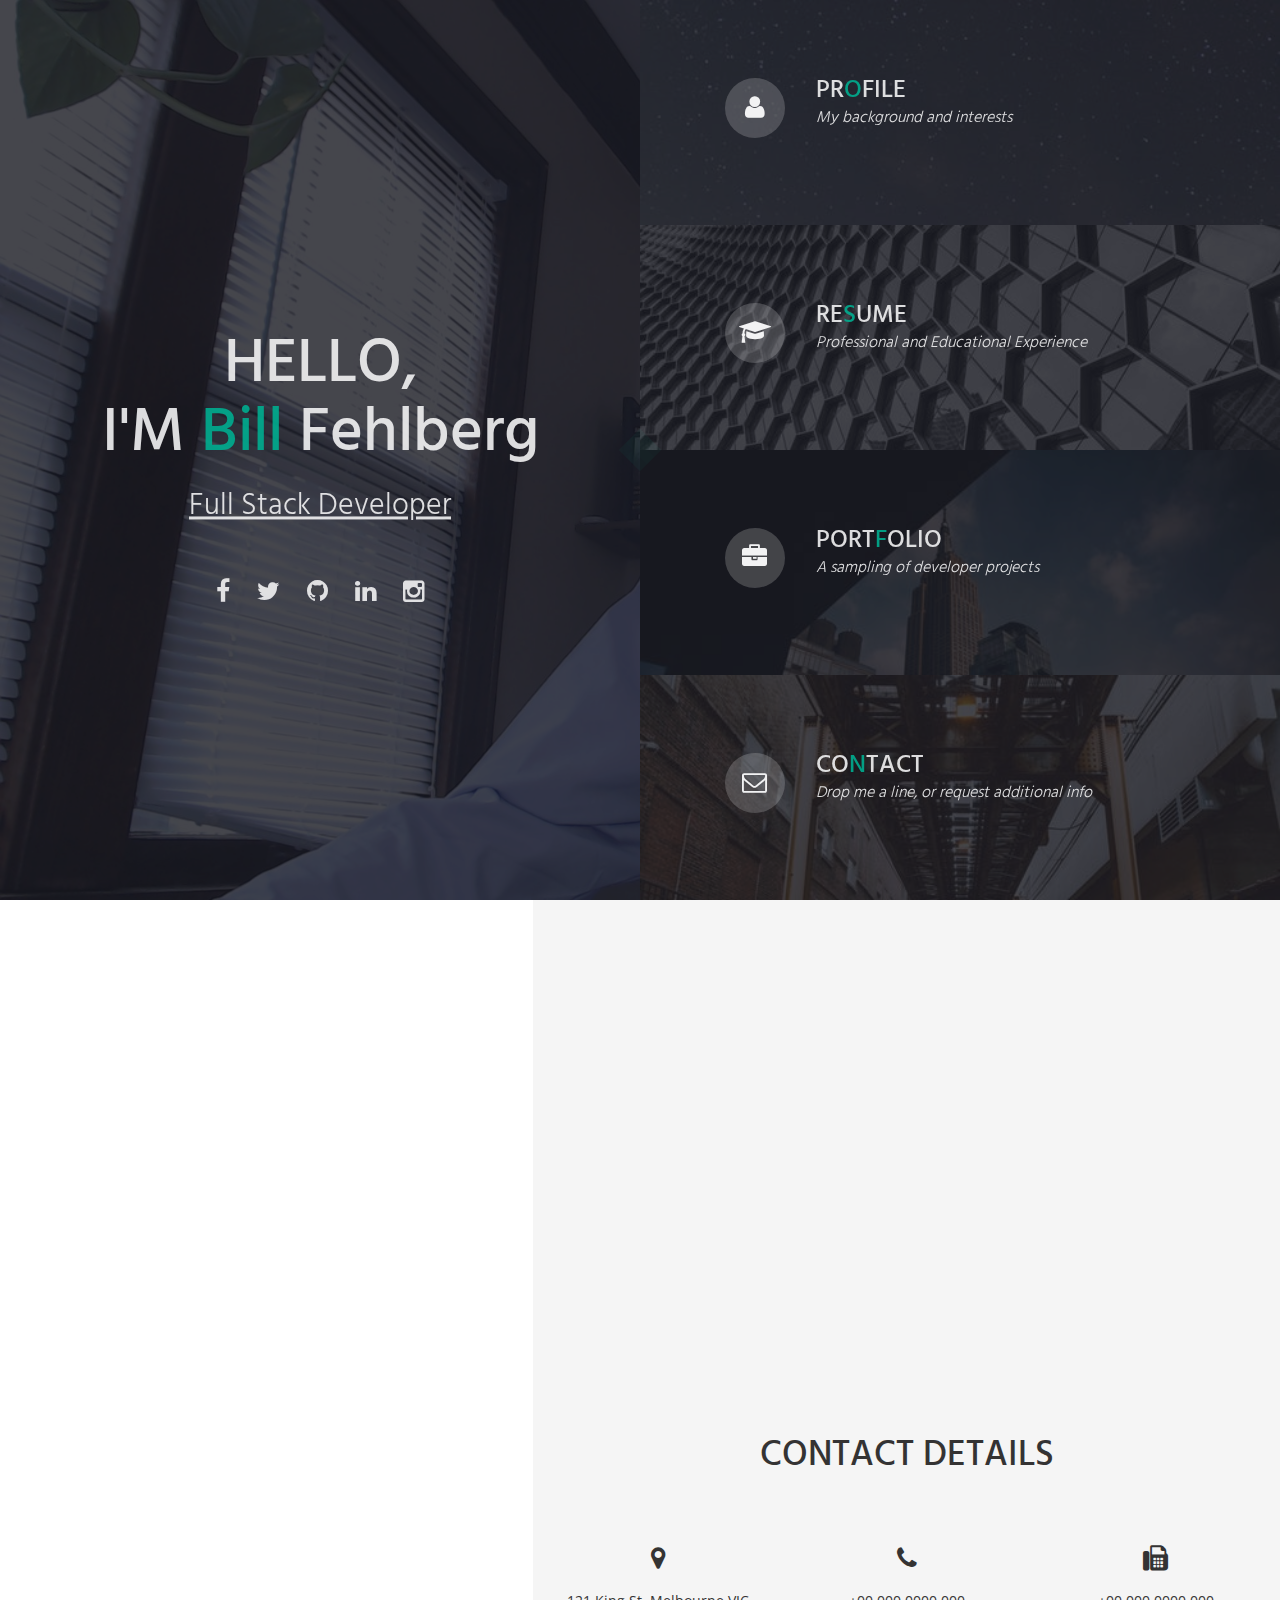
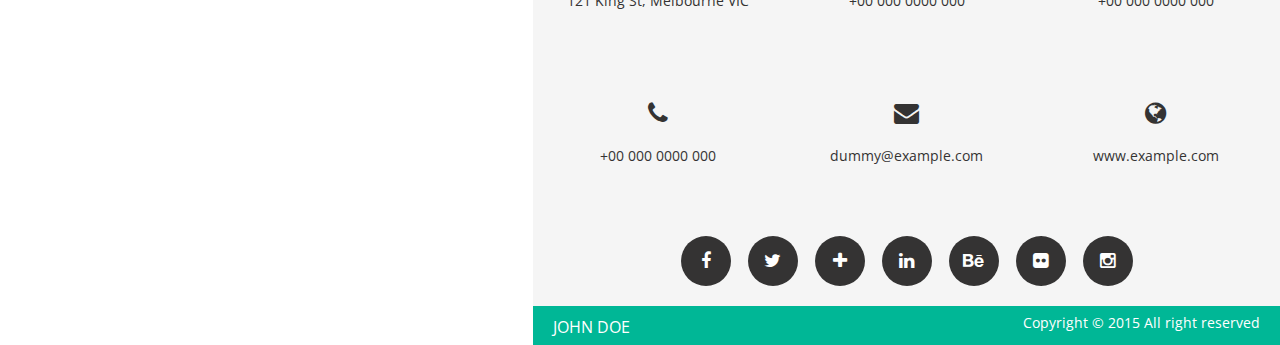
==== index.html @ 6fc7a9f9 "first push" ====
<!--
===========================================================

[ INSTA , HTML File ]

  Template Name : INSTA - Responsive Onepage Resume Template
  
  Version    :  1.0 
  
  Author     :  Pixel_Factory
  
  Author URI :  http://themeforest.net/user/Pixel_Factory
  
  Author Email : h.nafees.anwar@gmail.com

==========================================================
-->

<!doctype html>
<html lang="en" class="no-js">
<head>
    
    <!--===============
    1 ) Head Section
    ================-->
    
    <meta charset="UTF-8">
    <meta http-equiv="X-UA-Compatible" content="IE=edge">
    <meta name="viewport" content="width=device-width, initial-scale=1, maximum-scale=1, user-scalable=no;">
    <title>Bill Fehlberg</title>
    
    <!--( a ) Fav Icon -->
    
    <link rel="icon" href="images/icon/icons8-binoculars-48.png">
    
    <!--( b ) CSS Stylesheets -->
    
        <!-- Bootstrap -->
    <link type="text/css" rel="stylesheet" href="bootstrap/css/bootstrap.min.css">
    
        <!-- Library -->
    
    <link type="text/css" rel="stylesheet" href="library/font-awesome/css/font-awesome.min.css">
    <link type="text/css" rel="stylesheet" href="library/popup/popup.css">
    <link type="text/css" rel="stylesheet" href="library/owl-carousel/owl.carousel.css">
    <link type="text/css" rel="stylesheet" href="library/owl-carousel/owl.theme.css">
        
        <!-- STYLE Sheets -->
    
    <link type="text/css" rel="stylesheet" href="css/style.css">
    <link type="text/css" rel="stylesheet" href="css/responsive.css">
    
    <!--( c ) Javascript For Browser Support Issues -->
    
    <script type="text/javascript" src="library/modernizr/modernizr.js"></script>
    <!--[if lt IE 9]>
    <script src="https://oss.maxcdn.com/html5shiv/3.7.2/html5shiv.min.js"></script>
    <script src="https://oss.maxcdn.com/respond/1.4.2/respond.min.js"></script>
    <![endif]-->
    
</head>
<body>
    
    <!--===========
    2 ) Preloader
    ============-->
    
    <div id="preloader">
        <div class="loader">
            <span></span>
            <span></span>
            <span></span>
            <span></span>
        </div>
    </div>
    
    <!--=========
    3 ) Homepage
    ==========-->
    
    <div class="home-page">
        
        <!--( a ) Introduction -->
        
        <div class="introduction">
            <img alt="" src="images/home_dp.jpg">
            <div class="mask">
            </div>
            <div class="intro-content">
                <h1>HELLO,<br>
                I'M <span>Bill</span> Fehlberg</h1>
                <h2>Full Stack Developer</h2>
                <p class="social-media hidden-xs">
                    <a href="https://www.facebook.com/bill.fehlberg" class="fa fa-facebook" data-toggle="tooltip" title="Facebook" target="_blank"></a>
                    <a href="https://twitter.com/billfehlberg" class="fa fa-twitter" data-toggle="tooltip" title="Twitter" target="_blank"></a>
                    <a href="https://github.com/billfehlberg" class="fa fa-github" data-toggle="tooltip" title="GitHub" target="_blank"></a>
                    <a href="https://www.linkedin.com/in/william-fehlberg/" class="fa fa-linkedin" data-toggle="tooltip" title="Linkedin" target="_blank"></a>
                    <a href="https://www.instagram.com/fehlbergbill" class="fa fa-instagram" data-toggle="tooltip" title="Instagram" target="_blank"></a>
                </p>
                
                <!-- Social Media Icons [ END ] -->
                
            </div>
        </div>
        
        <!-- ( b ) Navigation Menu -->
        
        <div class="menu">
            <div class="profile-btn">
                <img alt="" src="images/menu/pexels-photo-2114689.jpeg">
                <div class="mask">
                </div>
                <div class="heading col-xs-11 col-xs-offset-1">
                    <div class="col-xs-2 hidden-xs">
                        <i class="fa fa-user"></i>
                    </div>
                    <div class="col-sm-10">
                        <h2>PR<span>O</span>FILE</h2>
                        <h3>My background and interests</h3>
                    </div>
                </div>
            </div>
            
            <!-- Single Navigation Menu Button [ END ]  -->
            
            <div class="resume-btn">
                <img alt="" src="images/menu/pexels-photo-1492232.jpeg">
                <div class="mask">
                </div>
                <div class="heading col-xs-11 col-xs-offset-1">
                    <div class="col-xs-2 hidden-xs">
                        <i class="fa fa-graduation-cap"></i>
                    </div>
                    <div class="col-sm-10">
                        <h2>RE<span>S</span>UME</h2>
                        <h3>Professional and Educational Experience</h3>
                    </div>
                </div>
            </div>
            
            <!-- Single Navigation Menu Button [ END ]  -->
            
            <div class="portfolio-btn">
                <img alt="" src="images/menu/pexels-photo-1634187.jpeg">
                <div class="mask">
                </div>
                <div class="heading col-xs-11 col-xs-offset-1">
                    <div class="col-xs-2 hidden-xs">
                        <i class="fa fa-briefcase"></i>
                    </div>
                    <div class="col-sm-10">
                        <h2>PORT<span>F</span>OLIO</h2>
                        <h3>A sampling of developer projects</h3>
                    </div>
                </div>
            </div>
            
            <!-- Single Navigation Menu Button [ END ]  -->
            
            <div class="contact-btn">
                <img alt="" src="images/menu/pexels-photo-2096579.jpeg">
                <div class="mask">
                </div>
                <div class="heading col-xs-11 col-xs-offset-1">
                    <div class="col-xs-2 hidden-xs">
                        <i class="fa fa-envelope-o"></i>
                    </div>
                    <div class="col-sm-10">
                        <h2>CO<span>N</span>TACT</h2>
                        <h3>Drop me a line, or request additional info</h3>
                    </div>
                </div>
            </div>
            
            <!-- Single Navigation Menu Button [ END ]  -->
            
        </div>
    </div>
    
    <!--=============
    4 ) Close Button
    ==============-->
    
    <div class="close-btn"></div>
    
    <!--=============
    5 ) Profile Page
    ==============-->
    
    <div class="profile-page">
        
        <!--( a ) Profile Page Fixed Image Portion -->
        
        <div class="image-container col-md-5 col-sm-12">
            <div class="mask">
            </div>
            <div class="main-heading">
                <h1>PR<span>O</span>FILE</h1>
            </div>
        </div>
        
        <!--( b ) Profile Page Content -->
        
        <div class="content-container col-md-7 col-sm-12">
            
            <!--( A ) Story of Glory -->
            
            <div class="story clearfix">
                <h2 class="small-heading">About Me</h2>
                <div class="col-lg-11 col-lg-offset-1">
                    <div class="story-content clearfix">
                        <img alt="" src="images/dp.jpg" class="col-xs-offset-1 col-sm-offset-0 col-sm-4 col-xs-10">
                        <div class="col-sm-8 col-xs-12">
                            <h3>LOOKING FOR THE NEXT CHALLENGE</h3>
                            <p>
                                 My name is Bill Fehlberg. I graduated from the University of Minnesota, Morris. I started my career as a technical writer for Prudential Insurance in Plymouth, Minnesota. After the project ended I moved on to Wells Fargo Home Mortgage in the Government Insurance Department. Serving as an analyst and trainer. I served as the SME for the creation of an SQL system for tracking all of the departmental processes.
                            </p>
                            <p>
                                I moved on to my role as a Business Systems Consultant in Wells Fargo Customer Service. There I worked on system changes for multiple platforms. Writing BRDs, FSDs, gathering requirements, partnering with developers and testing. I am currently enrolled in the Full Stack Developer Coding Bootcamp at the University of Minnesota and working as a Business Analyst for Modis.
                            </p>
                            <p>
                                My interests include cycling, skiing, golfing and watching sports. I enjoy tackling new challenges whether it be cooking, or coding.
                            </p>
                            <a href="#" class="hire-me">Hire Me</a>
                            <a href="#">Download Resume</a>
                        </div>
                    </div>
                </div>
            </div>
            
            <!--( B ) What Can I Do -->
            
            <div class="services-container clearfix">
                <h2 class="small-heading">WHAT CAN I DO?</h2>
                <div class="services col-lg-4 col-md-6 col-sm-4">
                    <i class="fa fa-eyedropper"></i>
                    <h3>BUSINESS ANALYST</h3>
                    <p>
                        I have served as a BA in my different worlds. Identifying process improvements, developing workflows, reporting structure and communications.
                    </p>
                </div>
                
                <!-- Single Service Item [ END ]  -->
                
                <div class="services col-lg-4 col-md-6 col-sm-4">
                    <i class="fa fa-eye"></i>
                    <h3>REQUIREMENTS WRITING</h3>
                    <p>
                        Partnering with stackholders to create solutions for process issues. Troubleshooting potential issues and determining the best course of action. Gather the necessary information and communicating clear requirements for developers for implementation.
                    </p>
                </div>
                
                <!-- Single Service Item [ END ]  -->
                
                <div class="services col-lg-4 col-md-6 col-sm-4">
                    <i class="fa fa-code"></i>
                    <h3>WEB DEVELOPMENT</h3>
                    <p>
                        Javascript, Git, MySQL, Node, HTML, Bootstrap, Sequelize, Handlebars, ExpressJS, Mongoose
                    </p>
                </div>
                
                <!-- Single Service Item [ END ]  -->
                
                <div class="services col-lg-4 col-md-6 col-sm-4">
                    <i class="fa fa-lightbulb-o"></i>
                    <h3>TESTING</h3>
                    <p>
                        Developing test plans, script writing and execution, QA testing and ALM 
                    </p>
                </div>
                
                <!-- Single Service Item [ END ]  -->
                
               <!----> <div class="services col-lg-4 col-md-6 col-sm-4">
                    <i class="fa fa-rocket"></i>
                    <h3>MICROSOFT OFFICE SUITE</h3>
                    <p>
                        Word, Excel, Visio, Outlook, Access
                    </p>
                </div>
                
                <!-- Single Service Item [ END ]  -->
                
                <div class="services col-lg-4 col-md-6 col-sm-4">
                    <i class="fa fa-wrench"></i>
                    <h3>MySQL</h3>
                    <p>
                        Database structure and table relationships
                    </p>
                </div>
                
                <!-- Single Service Item [ END ]  -->
                
            </div>  
            
            <!--( C ) Some Facts -->
            
           <!-- <div class="facts clearfix">
                <div class="col-xs-4">
                    <h3>PROJECTS DONE</h3>
                    <h1>300+</h1>
                </div>
                <div class="col-xs-4">
                    <h3>HAPPY CLIENTS</h3>
                    <h1>100+</h1>
                </div>
                <div class="col-xs-4">
                    <h3>COFFEE CUPS</h3>
                    <h1>250+</h1>
                </div>
            </div>  -->
            
            <!--( D ) Footer -->
            
            <div class="footer clearfix">
                <a href="https://billfehlberg.github.io/Profile/">Bill Fehlberg</a>
                <p>
                    Copyright © 2015 All right reserved
                </p>
            </div>
        </div>
    </div>
    
    <!--=============
    6 ) Resume Page
    ===============-->
    
    <div class="resume-page">
        
        <!--( a ) Resume Page Fixed Image Portion -->
        
        <div class="image-container col-md-5 col-sm-12">
            <div class="mask">
            </div>
            <div class="main-heading">
                <h1>RE<span>S</span>UME</h1>
            </div>
        </div>
        
        <!--( b ) Resume Page Content -->
        
        <div class="content-container col-md-7 col-sm-12">
            
            <!--( A ) Education Section -->
            
            <div class="education clearfix">
                <h2 class="small-heading">EDUCATION</h2>
                
                <div class="education-container col-lg-10 col-lg-offset-1 col-md-12 col-md-offset-0 col-sm-10 col-sm-offset-1">
                    <div class="item">
                        <div class="bullet hidden-xs">
                        </div>
                        <div class="education-content">
                            <h3>University of Minnesota Full Stack Developer Coding Bootcamp<span> / November 2018 - May 2019</span></h3>
                            <p>
                                Coding bootcamp for full stack developer training.
                            </p>
                        </div>
                    </div>
                    
                    <!-- Single Education Item [ END ] -->
                    
                    <div class="item">
                        <div class="bullet hidden-xs">
                        </div>
                        <div class="education-content">
                            <h3>University of Minnesota, Morris<span> / September 1991 - June 1995</span></h3>
                            <p>
                                Bachelor of Arts, Management
                            </p>
                        </div>
                    </div>
                    
                    <!-- Single Education Item [ END ] -->
                    
v>
                    
                    <!-- Single Education Item [ END ] -->
                    
                </div>
            </div>
            
            <!--( B ) Experience Section -->
            
            <div class="experience clearfix">
                <h2 class="small-heading">EXPERIENCE</h2>
                <div class="experience-container col-lg-10 col-lg-offset-1 col-md-12 col-md-offset-0 col-sm-10 col-sm-offset-1">
                    
                    
                    <!-- Single Experience Item [ END ] -->
                    
                    <div class="item">
                        <div class="bullet hidden-xs">
                        </div>
                        <div class="experience-content">
                            <h3>Business Analyst<span> / January 2019 - Present<br>
                            Modis</span></h3>
                            <p>
                                Master scheduler of an enterprise wide tech refresh. Creation of daily and ad hoc reporting needs and partnering with internal and external partners.
                            </p>
                        </div>
                    </div>
                    
                    <!-- Single Experience Item [ END ] -->
                    
                    <div class="item">
                        <div class="bullet hidden-xs">
                        </div>
                        <div class="experience-content">
                            <h3>Business Systems Consultant<span> / October 2008 - June 2016<br>
                            Wells Fargo Home Mortgage</span></h3>
                            <p>
                                Requirements gathering and writing of BRD and FRD documents for development on multiple platforms. Test planning, script writing and execution. Identified business needs with stakeholders. Generated reports identifying loan and call data impacted by system updates
                            </p>
                        </div>
                    </div>
                    
                    <div class="item">
                            <div class="bullet hidden-xs">
                            </div>
                            <div class="experience-content">
                                <h3>Operations Analyst<span> / February 2002 - September 2008<br>
                                Wells Fargo Home Mortgage</span></h3>
                                <p>
                                    Perform system and volume review of HUD billing files. Worked as business unit representative on design, process and UAT testing of SQL wrap system for FHA insurance interacting with Black Knight. Reviewed and quantified quality assurance. Defined logic for multiple data queries needed to sort over 100,000 monthly billing exceptions for automated billing exception resolution.  .
                                </p>
                            </div>
                        </div>
                    <!-- Single Experience Item [ END ] -->
                    
                </div>
            </div>
            
            <!--( C ) Skills Section -->
            
            <div class="skills clearfix">
                <h2 class="small-heading">SKILLS</h2>
                <div class="clearfix">
                    <div class="skill-container col-sm-4">
                        <h3>Excel</h3>
                        <div class="skill" data-percent="60">
                            <span>90%</span>
                        </div>
                    </div>
                    
                    <!-- Single Skills Item [ END ] -->
                    
                    <div class="skill-container col-sm-4">
                        <h3>Access</h3>
                        <div class="skill" data-percent="65">
                            <span>85%</span>
                        </div>
                    </div>
                    
                    <!-- Single Skills Item [ END ] -->
                    
                    <div class="skill-container col-sm-4">
                        <h3>Project Management</h3>
                        <div class="skill" data-percent="80">
                            <span>80%</span>
                        </div>
                    </div>
                    
                    <!-- Single Skills Item [ END ] -->
                    
                    <div class="skill-container col-sm-4">
                        <h3>MySQL</h3>
                        <div class="skill" data-percent="55">
                            <span>50%</span>
                        </div>
                    </div>
                    
                    <!-- Single Skills Item [ END ] -->
                    
                    <div class="skill-container col-sm-4">
                        <h3>Front End</h3>
                        <div class="skill" data-percent="90">
                            <span>60%</span>
                        </div>
                    </div>
                    
                    <!-- Single Skills Item [ END ] -->
                    
                    <div class="skill-container col-sm-4">
                        <h3>Back End</h3>
                        <div class="skill" data-percent="85">
                            <span>65%</span>
                        </div>
                    </div>
                    
                    <!-- Single Skills Item [ END ] -->
                    
                </div>
            </div>
            
            <!--( C ) Footer Section -->
            
            <div class="footer clearfix">
                <a href="https://billfehlberg.github.io/Profile/">Bill Fehlberg</a>
                <p>
                    Copyright © 2015 All right reserved
                </p>
            </div>
        </div>
    </div>
    
    <!--===============
    7 ) Portfolio Page
    ================-->
    
    <div class="portfolio-page">
        
        <!--( a ) Portfolio Page Fixed Image Portion -->
        
        <div class="image-container col-md-5 col-sm-12">
            <div class="mask">
            </div>
            <div class="main-heading">
                <h1>POR<span>T</span>FOLIO</h1>
            </div>
        </div>
        
        <!--( b ) Portfolio Page Content -->
        
        <div class="content-container col-md-7 col-sm-12">
            
            <!--( A ) Portfolio -->
            
            <div class="portfolio">
                <h2 class="small-heading">PORTFOLIO</h2>
                <div class="project-container">
                    
                    <div class="project-controls">
                        <button class="filter" data-filter="all">All</button>
                        <button class="filter" data-filter="1">Graphic Design</button>
                        <button class="filter" data-filter="2">Web Designs</button>
                        <button class="filter" data-filter="3">App Development</button>
                    </div>
                    
                    <!-- Portfolio Control Buttons [ END ] -->
                    
                    <div class="projet-items clearfix" id="projects">
                        
                        <!-- Portfolio Image -->
                        
                        <div class="col-lg-4 col-md-6 col-sm-4 col-xs-6 filtr-item" data-category="1">
                            <div class="project">
                                <img src="images/portfolio/thumbs/image_1.jpg" alt="">
                                <div class="ovrly">
                                </div>
                                <div class="buttons">
                                    <a href="#" class="fa fa-link"></a>
                                    <a href="#portfolio-1" class="fa fa-search show-popup"></a>
                                </div>
                            </div>
                        </div>
                        
                        <!-- Popup Content -->
                        
                        <div class="pop-up-box" id="portfolio-1">
                            <img alt="" src="images/portfolio/image_1.jpg" class=" hidden-xs">
                            <div class="popup-content">
                                <h3>PROJECT NAME</h3>
                                <p>
                                    Quisque in tempor sapien, et cursus neque. Nunc pulvinar diam ac dapibus mollis. Etiam id iaculis lorem. Donec bibendum volutpat ante, eu consequat nisi suscipit at. Etiam interdum augue dolor, id auctor felis volutpat sed. Phasellus id ex ultrices, tempus leo eget, volutpat diam. In sit amet magna faucibus, molestie nisi in, hendrerit libero. Morbi auctor velit sagittis, elementum lorem eget, imperdiet nisl.
                                </p>
                                <a href="#">PREVIEW</a>
                            </div>
                        </div>
                        
                        <!-- Single Portfolio Item [ END ] -->
                        
                        
                        
                        <!-- Portfolio Image -->
                        
                        <div class="col-lg-4 col-md-6 col-sm-4 col-xs-6 filtr-item" data-category="2">
                            <div class="project">
                                <img src="images/portfolio/thumbs/image_2.jpg" alt="">
                                <div class="ovrly">
                                </div>
                                <div class="buttons">
                                    <a href="#" class="fa fa-link"></a>
                                    <a href="#portfolio-2" class="fa fa-search show-popup"></a>
                                </div>
                            </div>
                        </div>
                        
                        <!-- Popup Content -->
                        
                        <div class="pop-up-box" id="portfolio-2">
                            <img alt="" src="images/portfolio/image_2.jpg" class=" hidden-xs">
                            <div class="popup-content">
                                <h3>PROJECT NAME</h3>
                                <p>
                                    Quisque in tempor sapien, et cursus neque. Nunc pulvinar diam ac dapibus mollis. Etiam id iaculis lorem. Donec bibendum volutpat ante, eu consequat nisi suscipit at. Etiam interdum augue dolor, id auctor felis volutpat sed. Phasellus id ex ultrices, tempus leo eget, volutpat diam. In sit amet magna faucibus, molestie nisi in, hendrerit libero. Morbi auctor velit sagittis, elementum lorem eget, imperdiet nisl.
                                </p>
                                <a href="#">PREVIEW</a>
                            </div>
                        </div>
                        
                        <!-- Single Portfolio Item [ END ] -->
                        
                        
                        
                        <!-- Portfolio Image -->
                        
                        <div class="col-lg-4 col-md-6 col-sm-4 col-xs-6 filtr-item" data-category="3">
                            <div class="project">
                                <img src="images/portfolio/thumbs/image_3.jpg" alt="">
                                <div class="ovrly">
                                </div>
                                <div class="buttons">
                                    <a href="#" class="fa fa-link"></a>
                                    <a href="#portfolio-3" class="fa fa-search show-popup"></a>
                                </div>
                            </div>
                        </div>
                        
                        <!-- Popup Content -->
                        
                        <div class="pop-up-box" id="portfolio-3">
                            <img alt="" src="images/portfolio/image_3.jpg" class=" hidden-xs">
                            <div class="popup-content">
                                <h3>PROJECT NAME</h3>
                                <p>
                                    Quisque in tempor sapien, et cursus neque. Nunc pulvinar diam ac dapibus mollis. Etiam id iaculis lorem. Donec bibendum volutpat ante, eu consequat nisi suscipit at. Etiam interdum augue dolor, id auctor felis volutpat sed. Phasellus id ex ultrices, tempus leo eget, volutpat diam. In sit amet magna faucibus, molestie nisi in, hendrerit libero. Morbi auctor velit sagittis, elementum lorem eget, imperdiet nisl.
                                </p>
                                <a href="#">PREVIEW</a>
                            </div>
                        </div>
                        
                        <!-- Single Portfolio Item [ END ] -->
                        
                        
                        
                        <!-- Portfolio Image -->
                        
                        <div class="col-lg-4 col-md-6 col-sm-4 col-xs-6 filtr-item" data-category="1">
                            <div class="project">
                                <img src="images/portfolio/thumbs/image_4.jpg" alt="">
                                <div class="ovrly">
                                </div>
                                <div class="buttons">
                                    <a href="#" class="fa fa-link"></a>
                                    <a href="#portfolio-4" class="fa fa-search show-popup"></a>
                                </div>
                            </div>
                        </div>
                        
                        <!-- Popup Content -->
                        
                        <div class="pop-up-box" id="portfolio-4">
                            <img alt="" src="images/portfolio/image_4.jpg" class=" hidden-xs">
                            <div class="popup-content">
                                <h3>PROJECT NAME</h3>
                                <p>
                                    Quisque in tempor sapien, et cursus neque. Nunc pulvinar diam ac dapibus mollis. Etiam id iaculis lorem. Donec bibendum volutpat ante, eu consequat nisi suscipit at. Etiam interdum augue dolor, id auctor felis volutpat sed. Phasellus id ex ultrices, tempus leo eget, volutpat diam. In sit amet magna faucibus, molestie nisi in, hendrerit libero. Morbi auctor velit sagittis, elementum lorem eget, imperdiet nisl.
                                </p>
                                <a href="#">PREVIEW</a>
                            </div>
                        </div>
                        
                        <!-- Single Portfolio Item [ END ] -->
                        
                        
                        
                        <!-- Portfolio Image -->
                        
                        <div class="col-lg-4 col-md-6 col-sm-4 col-xs-6 filtr-item" data-category="2">
                            <div class="project">
                                <img src="images/portfolio/thumbs/image_5.jpg" alt="">
                                <div class="ovrly">
                                </div>
                                <div class="buttons">
                                    <a href="#" class="fa fa-link"></a>
                                    <a href="#portfolio-5" class="fa fa-search show-popup"></a>
                                </div>
                            </div>
                        </div>
                        
                        <!-- Popup Content -->
                        
                        <div class="pop-up-box" id="portfolio-5">
                            <img alt="" src="images/portfolio/image_5.jpg" class=" hidden-xs">
                            <div class="popup-content">
                                <h3>PROJECT NAME</h3>
                                <p>
                                    Quisque in tempor sapien, et cursus neque. Nunc pulvinar diam ac dapibus mollis. Etiam id iaculis lorem. Donec bibendum volutpat ante, eu consequat nisi suscipit at. Etiam interdum augue dolor, id auctor felis volutpat sed. Phasellus id ex ultrices, tempus leo eget, volutpat diam. In sit amet magna faucibus, molestie nisi in, hendrerit libero. Morbi auctor velit sagittis, elementum lorem eget, imperdiet nisl.
                                </p>
                                <a href="#">PREVIEW</a>
                            </div>
                        </div>
                        
                        <!-- Single Portfolio Item [ END ] -->
                        
                        
                        
                        <!-- Portfolio Image -->
                        
                        <div class="col-lg-4 col-md-6 col-sm-4 col-xs-6 filtr-item" data-category="3">
                            <div class="project">
                                <img src="images/portfolio/thumbs/image_6.jpg" alt="">
                                <div class="ovrly">
                                </div>
                                <div class="buttons">
                                    <a href="#" class="fa fa-link"></a>
                                    <a href="#portfolio-6" class="fa fa-search show-popup"></a>
                                </div>
                            </div>
                        </div>
                        
                        <!-- Popup Content -->
                        
                        <div class="pop-up-box" id="portfolio-6">
                            <img alt="" src="images/portfolio/image_6.jpg" class=" hidden-xs">
                            <div class="popup-content">
                                <h3>PROJECT NAME</h3>
                                <p>
                                    Quisque in tempor sapien, et cursus neque. Nunc pulvinar diam ac dapibus mollis. Etiam id iaculis lorem. Donec bibendum volutpat ante, eu consequat nisi suscipit at. Etiam interdum augue dolor, id auctor felis volutpat sed. Phasellus id ex ultrices, tempus leo eget, volutpat diam. In sit amet magna faucibus, molestie nisi in, hendrerit libero. Morbi auctor velit sagittis, elementum lorem eget, imperdiet nisl.
                                </p>
                                <a href="#">PREVIEW</a>
                            </div>
                        </div>
                        
                        <!-- Single Portfolio Item [ END ] -->
                        
                        
                        
                        <!-- Portfolio Image -->
                        
                        <div class="col-lg-4 col-md-6 col-sm-4 col-xs-6 filtr-item" data-category="2">
                            <div class="project">
                                <img src="images/portfolio/thumbs/image_7.jpg" alt="">
                                <div class="ovrly">
                                </div>
                                <div class="buttons">
                                    <a href="#" class="fa fa-link"></a>
                                    <a href="#portfolio-7" class="fa fa-search show-popup"></a>
                                </div>
                            </div>
                        </div>
                        
                        <!-- Popup Content -->
                        
                        <div class="pop-up-box" id="portfolio-7">
                            <img alt="" src="images/portfolio/image_7.jpg" class=" hidden-xs">
                            <div class="popup-content">
                                <h3>PROJECT NAME</h3>
                                <p>
                                    Quisque in tempor sapien, et cursus neque. Nunc pulvinar diam ac dapibus mollis. Etiam id iaculis lorem. Donec bibendum volutpat ante, eu consequat nisi suscipit at. Etiam interdum augue dolor, id auctor felis volutpat sed. Phasellus id ex ultrices, tempus leo eget, volutpat diam. In sit amet magna faucibus, molestie nisi in, hendrerit libero. Morbi auctor velit sagittis, elementum lorem eget, imperdiet nisl.
                                </p>
                                <a href="#">PREVIEW</a>
                            </div>
                        </div>
                        
                        <!-- Single Portfolio Item [ END ] -->
                        
                        
                        
                        <!-- Portfolio Image -->
                        
                        <div class="col-lg-4 col-md-6 col-sm-4 col-xs-6 filtr-item" data-category="1">
                            <div class="project">
                                <img src="images/portfolio/thumbs/image_8.jpg" alt="">
                                <div class="ovrly">
                                </div>
                                <div class="buttons">
                                    <a href="#" class="fa fa-link"></a>
                                    <a href="#portfolio-8" class="fa fa-search show-popup"></a>
                                </div>
                            </div>
                        </div>
                        
                        <!-- Popup Content -->
                        
                        <div class="pop-up-box" id="portfolio-8">
                            <img alt="" src="images/portfolio/image_8.jpg" class=" hidden-xs">
                            <div class="popup-content">
                                <h3>PROJECT NAME</h3>
                                <p>
                                    Quisque in tempor sapien, et cursus neque. Nunc pulvinar diam ac dapibus mollis. Etiam id iaculis lorem. Donec bibendum volutpat ante, eu consequat nisi suscipit at. Etiam interdum augue dolor, id auctor felis volutpat sed. Phasellus id ex ultrices, tempus leo eget, volutpat diam. In sit amet magna faucibus, molestie nisi in, hendrerit libero. Morbi auctor velit sagittis, elementum lorem eget, imperdiet nisl.
                                </p>
                                <a href="#">PREVIEW</a>
                            </div>
                        </div>
                        
                        <!-- Single Portfolio Item [ END ] -->
                        
                        
                        
                        <!-- Portfolio Image -->
                        
                        <div class="col-lg-4 col-md-6 col-sm-4 col-xs-6 filtr-item" data-category="3">
                            <div class="project">
                                <img src="images/portfolio/thumbs/image_9.jpg" alt="">
                                <div class="ovrly">
                                </div>
                                <div class="buttons">
                                    <a href="#" class="fa fa-link"></a>
                                    <a href="#portfolio-9" class="fa fa-search show-popup"></a>
                                </div>
                            </div>
                        </div>
                        
                        <!-- Popup Content -->
                        
                        <div class="pop-up-box" id="portfolio-9">
                            <img alt="" src="images/portfolio/image_9.jpg" class=" hidden-xs">
                            <div class="popup-content">
                                <h3>PROJECT NAME</h3>
                                <p>
                                    Quisque in tempor sapien, et cursus neque. Nunc pulvinar diam ac dapibus mollis. Etiam id iaculis lorem. Donec bibendum volutpat ante, eu consequat nisi suscipit at. Etiam interdum augue dolor, id auctor felis volutpat sed. Phasellus id ex ultrices, tempus leo eget, volutpat diam. In sit amet magna faucibus, molestie nisi in, hendrerit libero. Morbi auctor velit sagittis, elementum lorem eget, imperdiet nisl.
                                </p>
                                <a href="#">PREVIEW</a>
                            </div>
                        </div>
                        
                        <!-- Single Portfolio Item [ END ] -->
                        
                        
                        
                        <!-- Portfolio Image -->
                        
                        <div class="col-lg-4 col-md-6 col-sm-4 col-xs-6 filtr-item" data-category="2">
                            <div class="project">
                                <img src="images/portfolio/thumbs/image_10.jpg" alt="">
                                <div class="ovrly">
                                </div>
                                <div class="buttons">
                                    <a href="#" class="fa fa-link"></a>
                                    <a href="#portfolio-10" class="fa fa-search show-popup"></a>
                                </div>
                            </div>
                        </div>
                        
                        <!-- Popup Content -->
                        
                        <div class="pop-up-box" id="portfolio-10">
                            <img alt="" src="images/portfolio/image_10.jpg" class=" hidden-xs">
                            <div class="popup-content">
                                <h3>PROJECT NAME</h3>
                                <p>
                                    Quisque in tempor sapien, et cursus neque. Nunc pulvinar diam ac dapibus mollis. Etiam id iaculis lorem. Donec bibendum volutpat ante, eu consequat nisi suscipit at. Etiam interdum augue dolor, id auctor felis volutpat sed. Phasellus id ex ultrices, tempus leo eget, volutpat diam. In sit amet magna faucibus, molestie nisi in, hendrerit libero. Morbi auctor velit sagittis, elementum lorem eget, imperdiet nisl.
                                </p>
                                <a href="#">PREVIEW</a>
                            </div>
                        </div>
                        
                        <!-- Single Portfolio Item [ END ] -->
                        
                    </div>
                </div>
            </div>
            
            <!--( B ) Testimonials Section -->
            
            <div class="testimonials clearfix">
                <h2 class="small-heading">SOME WORDS FROM CLIENTS</h2>
                <div class="testimonials-container col-sm-10 col-sm-offset-1">
                    <div class="owl-carousel">
                        <div>
                            <p>
                                <i class="fa fa-quote-left"></i>Lorem ipsum dolor sit amet, consectetur adipiscing elit. Curabitur ullamcorper aliquet nulla, eget feugiat mi pellentesque sed. In neque erat, vulputate eu justo et, posuere scelerisque nulla.<i class="fa fa-quote-right"></i>
                            </p>
                            <h3>Justin Peterson</h3>
                        </div>
                        
                        <!-- Single Testimonial Item [ END ] -->
                        
                        <div>
                            <p>
                                <i class="fa fa-quote-left"></i>Sed vulputate nibh id molestie efficitur. Maecenas cursus est a quam ullamcorper, eu iaculis ullamcorper. Maecenas pretium aliquet mi, tincidunt semper lectus rutrum et.<i class="fa fa-quote-right"></i>
                            </p>
                            <h3>Cristina Devis</h3>
                        </div>
                        
                        <!-- Single Testimonial Item [ END ] -->
                        
                        <div>
                            <p>
                                <i class="fa fa-quote-left"></i>Ut tristique pellentesque arcu, in hendrerit urna rhoncus sed. Vivamus vel diam ex. Nunc nunc vitae lectus facilisis imperdiet. Proin pretium tempus dui, et vehicula purus.<i class="fa fa-quote-right"></i>
                            </p>
                            <h3>Jonny Watts</h3>
                        </div>
                        
                        <!-- Single Testimonial Item [ END ] -->
                        
                        <div>
                            <p>
                                <i class="fa fa-quote-left"></i>Etiam sollicitudin ornare pulvinar. Nullam a vulputate lectus. Maecenas a nisl leo. Curabitur ante nisi, pellentesque et turpis eget, iaculis porta lorem. Aenean in justo nec turpis maximus.<i class="fa fa-quote-right"></i>
                            </p>
                            <h3>John Doe</h3>
                        </div>
                        
                        <!-- Single Testimonial Item [ END ] -->
                        
                    </div>
                </div>
            </div>
            
            <!--( C ) Some Facts -->
            
            <div class="facts clearfix">
                <div class="col-xs-4">
                    <h3>PROJECTS DONE</h3>
                    <h1>300+</h1>
                </div>
                <div class="col-xs-4">
                    <h3>HAPPY CLIENTS</h3>
                    <h1>100+</h1>
                </div>
                <div class="col-xs-4">
                    <h3>COFFEE CUPS</h3>
                    <h1>250+</h1>
                </div>
            </div>
            
            <!-- Footer -->
            
            <div class="footer clearfix">
                <a href="#">JOHN DOE</a>
                <p>
                    Copyright © 2015 All right reserved
                </p>
            </div>
        </div>
    </div>
    
    <!--==============
    8 ) Contact Page
    ===============-->
    
    <div class="contact-page">
        
        <!--( a ) Contact Page Fixed Image Portion -->
        
        <div class="image-container col-md-5 col-sm-12">
            <div class="mask">
            </div>
            <div class="main-heading">
                <h1>CO<span>N</span>TACT</h1>
            </div>
        </div>
        
        <!--( b ) Contact Page Content -->
        
        <div class="content-container col-md-7 col-sm-12">
            
            <!--( A ) Contact Form -->
            
            <div>
                <h2 class="small-heading">SAY HELLO!</h2>
                
                <div class="contact-form col-sm-11 clearfix">
                    
                    <form action="php/contact.php" id="contactForm" method="post" name="contactForm">
                        <fieldset>
                            <div class="col-sm-12">
                                <input id="name" name="name" placeholder="Your Name*" type="text" value="">
                            </div>
                            
                            <!-- Name Field [ END ] -->
                            
                            <div class="col-sm-12">
                                <input id="email" name="email" placeholder="Your Email*" type="text" value="">
                            </div>
                            
                            <!-- Email Field [ END ] -->
                            
                            <div class="col-xs-12">
                                <textarea cols="5" id="message" name="message" placeholder="Your Message....*"></textarea>
                            </div>
                            
                            <!-- Message Field [ END ] -->
                            
                            <div class="col-xs-12">
                                <button class="submit active">SEND</button>
                            </div>
                            
                            <div class="error col-xs-12">
                                <h3></h3>
                            </div>
                            
                            <!-- Error Message [ END ] -->
                            
                            <div class="success col-xs-12">
                                <h3>Success! Your message was sent.</h3>
                            </div>
                            
                            <!-- Submit Button [ END ] -->
                            
                        </fieldset>
                    </form>
                    
                    <!-- Contact Form [ END ] -->
                    
                </div>
            </div>
            
            <!--( B ) Google Map -->
            
            <div class="google-map" id="google-map"></div>
            
            <!--( C ) Contact Details -->
            
            <div class="contact-details clearfix">
                <h2 class="small-heading">CONTACT DETAILS</h2>
                <div class="contact col-sm-4">
                    <p>
                        <i class="fa fa-map-marker"></i><br>
                         121 King St, Melbourne VIC
                    </p>
                </div>
                
                    <!-- Single Contact Details Item [ END ] -->
                
                <div class="contact col-sm-4">
                    <p>
                        <i class="fa fa-phone"></i><br>
                         +00 000 0000 000
                    </p>
                </div>
                
                    <!-- Single Contact Details Item [ END ] -->
                
                <div class="contact col-sm-4">
                    <p>
                        <i class="fa fa-fax"></i><br>
                         +00 000 0000 000
                    </p>
                </div>
                
                    <!-- Single Contact Details Item [ END ] -->
                
                <div class="contact col-sm-4">
                    <p>
                        <i class="fa fa-phone"></i><br>
                         +00 000 0000 000
                    </p>
                </div>
                
                    <!-- Single Contact Details Item [ END ] -->
                
                <div class="contact col-sm-4">
                    <p>
                        <i class="fa fa-envelope"></i><br>
                         dummy@example.com
                    </p>
                </div>
                
                    <!-- Single Contact Details Item [ END ] -->
                
                <div class="contact col-sm-4">
                    <p>
                        <i class="fa fa-globe"></i><br>
                         www.example.com
                    </p>
                </div>
                
                    <!-- Single Contact Details Item [ END ] -->
                
                <div class="col-xs-12 social-media">
                    <a href="#" class="fa fa-facebook" data-toggle="tooltip" title="Facebook"></a>
                    <a href="#" class="fa fa-twitter" data-toggle="tooltip" title="Twitter"></a>
                    <a href="#" class="fa fa-plus" data-toggle="tooltip" title="Google+"></a>
                    <a href="#" class="fa fa-linkedin" data-toggle="tooltip" title="Linkedin"></a>
                    <a href="#" class="fa fa-behance" data-toggle="tooltip" title="Behance"></a>
                    <a href="#" class="fa fa-flickr" data-toggle="tooltip" title="Flicker"></a>
                    <a href="#" class="fa fa-instagram" data-toggle="tooltip" title="Instagram"></a>
                </div>
                
                <!-- Social Media Icons [ END ] -->
                
            </div>
            
            <!-- ( D ) Footer -->
            
            <div class="footer clearfix">
                <a href="#">JOHN DOE</a>
                <p>
                    Copyright © 2015 All right reserved
                </p>
            </div>
        </div>
    </div>
    
    <!--============
    9 ) Javascript
    =============-->
    
    <script type="text/javascript" src="js/jquery-1.11.3.min.js"></script>
    <script type="text/javascript" src="bootstrap/js/bootstrap.min.js"></script>
    <script type="text/javascript" src="library/jquery-easing/jquery.easing.min.js"></script>
    <script type="text/javascript" src="library/easy-pie-charts/jquery.easypiechart.min.js"></script>
    <script type="text/javascript" src="library/Filterizr/jquery.filterizr.min.js"></script>
    <script type="text/javascript" src="library/popup/jquery.popup.min.js"></script>
    <script type="text/javascript" src="library/owl-carousel/owl.carousel.min.js"></script>
    <script type="text/javascript" src="https://maps.google.com/maps/api/js?sensor=true"></script>
    <script type="text/javascript" src="library/gMap/jquery.gmap.min.js"></script>
    <script type="text/javascript" src="library/buggyfill/viewport-units-buggyfill.hacks.js"></script>
    <script type="text/javascript" src="library/buggyfill/viewport-units-buggyfill.js"></script>
    <script>
      window.viewportUnitsBuggyfill.init({
        refreshDebounceWait: 50,
        hacks: window.viewportUnitsBuggyfillHacks
      });
    </script>
    <script type="text/javascript" src="js/script.js"></script>
</body>
</html>
---- library/popup/popup.css ----
/*-------------------------------

	POPUP.CSS

-------------------------------*/

.popup_back {
	height: 100%;
	left: 0;
	position: fixed;
	top: 0;
	width: 100%;
	z-index: 1080;
}

.popup_cont {
	position: fixed;
	z-index: 1100;
}

.preloader {
	z-index: 1110;
}

/*---------------------

	EDIT BELOW

*/

.popup_close {
	color: #343333;
	cursor: pointer;
    background: #fff;
	position: absolute;
	padding: 0 5px;
	right: 10px;
	top: 10px;
}

@media only screen and (max-width: 768px) {
    .popup_close {
        color: #fff;
        background: #343333;
    }
}

.popup_back {
	cursor: pointer;
	background-color: #222;
}

div.popup {
	background: #fff;
}

.preloader {
	left: 50%;
	margin: -10px 0 0 -25px;
	position: fixed;
	top: 50%;
}
---- css/style.css ----
/*
--------------------------------------------------------* 

[INSTA, Main Stylesheet ]

    Color        : GREEN ( #00B796 )

    Name         : INSTA - Responsive Onepage Resume Template

    Version      :  1.0 

    Author       :  Pixel_Factory

    Author URI   :  http://themeforest.net/user/Pixel_Factory

    Author Email : h.nafees.anwar@gmail.com


--------------------------------------------------------

--------------------------------------------------------

   TABLE OF CONTENTS:
  ====================

    1 ) Font Import From Google Fonts

    2 ) Preloader Styles

    3 ) General Rulas

    4 ) Homepage Styles

        - ( a ) Homepage
        - ( b ) Introduction Section
        - ( c ) Navigation Menu

    5 ) Close Button

    6 ) General Rules for Content Pages Fixed Image

    7 ) Profile Page

        - ( a ) Story of Glory
        - ( b ) What Can I Do
        - ( c ) Some Facts

    8 ) Resume Page

        - ( a ) Education Section
        - ( b ) Experience Section
        - ( c ) Skills Section

    9 ) Portfolio Page

        - ( a ) Portfolio Section
        - ( b )  Testimonial Section

    10 ) Contact Page

        - ( a )  Contact Form
        - ( b )  Contact Details

    11 ) Footer

--------------------------------------------------------
*/

                    /*-----------------------------------
                       1 ) Font Import From Google Fonts
                      -----------------------------------*/

@import url(http://fonts.googleapis.com/css?family=Hind:300,500);
@import url(http://fonts.googleapis.com/css?family=Open+Sans:400,400italic);

                    /*----------------------
                       2 ) Preloader Styles
                      ----------------------*/

#preloader {
    position: fixed;
    top: 0;
    left: 0;
    right: 0;
    bottom: 0;
    background-color: #1a1b23;
    z-index: 10000;
}

.loader {
    position: absolute;
    top: 50%;
    left: 50%;
    width: 30px;
    height: 30px;
    -webkit-transform: translate(-50%, -50%) rotate(45deg) translate3d(0, 0, 0);
    -moz-transform: translate(-50%, -50%) rotate(45deg) translate3d(0, 0, 0);
    -ms-transform: translate(-50%, -50%) rotate(45deg) translate3d(0, 0, 0);
    -o-transform: translate(-50%, -50%) rotate(45deg) translate3d(0, 0, 0);
    transform: translate(-50%, -50%) rotate(45deg) translate3d(0, 0, 0);
    -webkit-animation: loader 1.2s infinite ease-in-out;
    animation: loader 1.2s infinite ease-in-out;
}

.loader span {
    position: absolute;
    display: block;
    width: 20px;
    height: 20px;
    opacity: 0.8;
    background-color: #00B796;
    -webkit-animation: loaderBlock 1.2s infinite ease-in-out both;
    animation: loaderBlock 1.2s infinite ease-in-out both;
}

.loader span:nth-child(1) {
    top: 0;
    left: 0;
}

.loader span:nth-child(2) {
    top: 0;
    right: 0;
    -webkit-animation: loaderBlockInverse 1.2s infinite ease-in-out both;
    animation: loaderBlockInverse 1.2s infinite ease-in-out both;
}

.loader span:nth-child(3) {
    bottom: 0;
    left: 0;
    -webkit-animation: loaderBlockInverse 1.2s infinite ease-in-out both;
    animation: loaderBlockInverse 1.2s infinite ease-in-out both;
}

.loader span:nth-child(4) {
    bottom: 0;
    right: 0;
}

@-webkit-keyframes loader {
    0%, 10%, 100% {
        width: 40px;
        height: 40px;
    }
    65% {
        width: 80px;
        height: 80px;
    }
} 

@-webkit-keyframes loaderBlock {
    0%, 30% {
        -webkit-transform: rotate(0);
        -moz-transform: rotate(0);
        -ms-transform: rotate(0);
        -o-transform: rotate(0);
        transform: rotate(0);
    }
    55% {
        opacity: 1;
    }
    100% {
        -webkit-transform: rotate(90deg);
        -moz-transform: rotate(90deg);
        -ms-transform: rotate(90deg);
        -o-transform: rotate(90deg);
        transform: rotate(90deg);
    }
}

@-webkit-keyframes loaderBlockInverse {
    0%, 20% {
        -webkit-transform: rotate(0);
        -moz-transform: rotate(0);
        -ms-transform: rotate(0);
        -o-transform: rotate(0);
        transform: rotate(0);
    }
    55% {
        opacity: 1;
    }
    100% {
        -webkit-transform: rotate(-90deg);
        -moz-transform: rotate(-90deg);
        -ms-transform: rotate(-90deg);
        -o-transform: rotate(-90deg);
        transform: rotate(-90deg);
    }
}

@keyframes loader {
    0%, 10%, 100% {
        width: 40px;
        height: 40px;
    }
    65% {
        width: 80px;
        height: 80px;
    }
}

@keyframes loaderBlock {
    0%, 30% {
        -webkit-transform: rotate(0);
        -moz-transform: rotate(0);
        -ms-transform: rotate(0);
        -o-transform: rotate(0);
        transform: rotate(0);
    }
    55% {
        opacity: 1;
    }
    100% {
        -webkit-transform: rotate(90deg);
        -moz-transform: rotate(90deg);
        -ms-transform: rotate(90deg);
        -o-transform: rotate(90deg);
        transform: rotate(90deg);
    }
}

@keyframes loaderBlockInverse {
    
    0%, 20% {
        -webkit-transform: rotate(0);
        -moz-transform: rotate(0);
        -ms-transform: rotate(0);
        -o-transform: rotate(0);
        transform: rotate(0);
    }
    55% {
        opacity: 1;
    }
    100% {
        -webkit-transform: rotate(-90deg);
        -moz-transform: rotate(-90deg);
        -ms-transform: rotate(-90deg);
        -o-transform: rotate(-90deg);
        transform: rotate(-90deg);
    }
}

                    /*-------------------
                       3 ) General Rulas
                      -------------------*/

p,
h1,
h2,
h3,
h4,
h5,
h6 {
    color: #343333;
}

html,
body,
textarea,
button,
input {
    font-family: 'Open Sans', sans-serif;
}

h1,
h2,
h3,
h4,
h5,
h6 {
    font-family: 'Hind', sans-serif;
}

p {
    font-size: 14px;
    line-height: 1.42;
}

h1 {
    font-size: 63px;
    font-weight: 500;
}

h2 {
    font-size: 36px;
    font-weight: 500;
}

h2.small-heading {
    padding: 60px 0 20px 0;
    text-align: center;
}

h3 {
    font-size: 18px;
    font-weight: 500;
}

body {
    overflow-x: hidden;
}

                    /*---------------------
                       4 ) Homepage Styles
                      ---------------------*/

/* ( a ) Homepage */

.home-page {
    width: 100vw;
    height: 100vh;
    overflow: hidden;
    position: fixed;
    top: 0;
    left: 0;
    z-index: 2000;
}

/* ( b ) Introduction Section */

.introduction {
    float: left;
    padding: 0;
    overflow: hidden;
    position: relative;
}

.introduction img {
    position: absolute;
    top: 0;
    left: 0;
}

.mask {
    width: 100%;
    height: 100%;
    opacity: 0.8;
    position: absolute;
    top: 0;
    left: 0;
    background: #1a1b23;
}

.intro-content {
    position: relative;
    z-index: 10;
    top: 50%;
    opacity: 0.9;
    -webkit-transform: translateY(-50%);
    -moz-transform: translateY(-50%);
    -ms-transform: translateY(-50%);
    -o-transform: translateY(-50%);
    transform: translateY(-50%);
}

.intro-content h1 {
    color: #fff;
    text-align: center;
}

.intro-content h1 span,
.main-heading h1 span {
    color: #00B796;
}

.intro-content h2 {
    color: #fff;
    text-decoration: underline;
    text-align: center;
    font-weight: 300;
    font-size: 30px;
}

.social-media {
    font-size: 25px;
    text-align: center;
    margin-top: 50px;
}

.social-media a {
    color: #fff;
    text-decoration: none;
    outline: 0 none;
    padding: 0 10px;
}

.social-media a + .tooltip > .tooltip-inner {
    background-color: transparent;
    color: #00B796;
    font-size: 16px;
}
.social-media a + .tooltip > .tooltip-arrow {
    border-bottom-color: transparent;
}

/*Bootstrap tooltips Customized*/

.social-media a:hover {
    color: #00B796;
}

/* ( c ) Navigation Menu */

.menu {
    float: left;
    padding: 0;
    position: relative;
}

.menu > div {
    width: 100%;
    height: 25%;
    overflow: hidden;
    position: relative;
    cursor: pointer;
}

.menu > div > img {
    position: absolute;
    top: 0;
    left: 0;
    width: 100%;
    height: auto;
    -webkit-transition: -webkit-transform 1s linear;
    -moz-transition: -moz-transform 1s linear;
    -ms-transition: -ms-transform 1s linear;
    -o-transition: -o-transform 1s linear;
    transition: transform 1s linear;
}

.menu > div:hover > img {
    -webkit-transform: scale(1.2);
    -moz-transform: scale(1.2);
    -ms-transform: scale(1.2);
    -o-transform: scale(1.2);
    transform: scale(1.2);
}

.heading {
    position: relative;
    top: 50%;
    -webkit-transform: translateY(-50%);
    -moz-transform: translateY(-50%);
    -ms-transform: translateY(-50%);
    -o-transform: translateY(-50%);
    transform: translateY(-50%);
}

.heading i {
    background: rgba(256, 256, 256, 0.2);
    border-radius: 50%;
    color: #fff;
    display: block;
    font-size: 25px;
    height: 60px;
    line-height: 60px;
    margin: auto auto 10px;
    text-align: center;
    box-shadow: 0 0 0 0 rgba(256, 256, 256, 0.2);
    width: 60px;
    -webkir-transition: all 0.3s;
    -moz-transition: all 0.3s;
    -ms-transition: all 0.3s;
    -o-transition: all 0.3s;
    transition: all 0.3s;
}

.menu > div:hover .heading i {
    box-shadow: 0 0 0 50px rgba(256, 256, 256, 0);
}

.heading h2 {
    color: #fff;
    margin: 0;
    font-size: 25px;
    opacity: 0.9;
}

.heading h2 span {
    color: #00B796;
}

.heading h3 {
    color: #fff;
    margin-top: 5px;
    margin-bottom: 0;
    font-size: 16px;
    opacity: 0.9;
    font-style: italic;
    font-weight: 300;
}


                    /*------------------
                       5 ) Close Button
                      ------------------*/

.close-btn {
    background: url(../images/icon/close.png);
    z-index: 1000;
    cursor: pointer;
    width: 40px;
    height: 40px;
    position: fixed;
    right: 3%;
    top: 30px;
    background-size: cover;
}

                    /*-------------------------------------------------
                       6 ) General Rules for Content Pages Fixed Image
                      -------------------------------------------------*/

.profile-page,
.resume-page,
.portfolio-page,
.contact-page {
    position: absolute;
    top: 0;
    left: 0;
    width: 100%;
}

.image-container {
    height: 100vh;
    position: fixed;
    padding: 0;
    overflow: hidden;
}

.main-heading {
    position: relative;
    top: 50%;
    padding-left: 50px;
    -webkit-transform: translateY(200%);
    -moz-transform: translateY(200%);
    -ms-transform: translateY(200%);
    -o-transform: translateY(200%);
    transform: translateY(200%);
}

.main-heading h1 {
    color: #fff;
    position: relative;
    text-align: left;
}

.main-heading h1:after {
    background-color: #00B796;
    position: absolute;
    content: "";
    top: 100%;
    left: 0;
    width: 400px;
    height: 6px;
}

.content-container {
    left: 41.666%;
    position: relative;
    padding: 0;
    background: #f5f5f5;
}

                    /*------------------
                       7 ) Profile Page
                      ------------------*/

/* ( a ) Story of Glory */

.profile-page .image-container {
    background: url(../images/background/profile_image.jpeg);
    background-size: cover;
    background-position: bottom;
}

.story {
    background: url(../images/background/story_bg.jpg);
    background-size: cover;
    min-height: 100vh;
}

.story-content {
    padding: 20px;
}

.story-content img {
    padding: 0;
    border: 1px solid #00B796;
}

.story-content div h3 {
    color: #00B796;
    line-height: 1;
    margin-top: 0;
}

.story-content div p {
    text-indent: 25px;
}

.story-content div a {
    border: 1px solid #00B796;
    color: #00B796;
    display: block;
    float: left;
    margin: 29px 5px;
    padding: 10px 25px;
    text-decoration: none;
    text-align: center;
    -webkir-transition: all 0.3s;
    -moz-transition: all 0.3s;
    -ms-transition: all 0.3s;
    -o-transition: all 0.3s;
    transition: all 0.3s;
}

.story-content div a:hover {
    background: #00B796;
    color: #fff;
}

/* ( b ) What Can I Do */

.services-container {
    background: #00B796;
}

.services-container h2 {
    color: #fff;
}

.services {
    text-align: center;
    padding: 15px;
    -webkir-transition: all 0.3s;
    -moz-transition: all 0.3s;
    -ms-transition: all 0.3s;
    -o-transition: all 0.3s;
    transition: all 0.3s;
}

.services:hover {
    background: rgba( 255, 255, 255, 0.05);
}

.services i {
    background: #fff;
    border-radius: 50%;
    box-shadow: 0 0 0 8px rgba(255, 255, 255, 0.15), 0 0 0 0 rgba(255, 255, 255, 0.3);
    color: #00B796;
    font-size: 36px;
    height: 60px;
    line-height: 60px;
    width: 60px;
    margin: 20px 0 10px 0;
    -webkir-transition: all 0.3s;
    -moz-transition: all 0.3s;
    -ms-transition: all 0.3s;
    -o-transition: all 0.3s;
    transition: all 0.3s;
    cursor: pointer;
}

.services:hover i {
    box-shadow: 0 0 0 8px rgba(255, 255, 255, 0.15), 0 0 0 40px rgba(255, 255, 255, 0);
}
.services p,
.services h3 {
    color: #fff;
}

/* ( c ) Some Facts */

.facts {
    background: url(../images/background/facts-bg.jpg);
    background-size: cover;
    text-align: center;
    padding: 50px 15px;
}

                    /*-----------------
                       8 ) Resume Page
                      -----------------*/

/* ( a ) Education Section */

.resume-page .image-container {
    background: url(../images/background/pexels-photo-1054218.jpeg);
    background-size: cover;
    background-position: bottom;
}

.education-container {
    position: relative;
    margin-bottom: 50px;
    margin-top: 25px;
}

.education-container:before {
    background: #00B796;
    content: "";
    height: 96%;
    left: 50px;
    position: absolute;
    top: 2%;
    width: 2px;
}

.item {
    position: relative;
    margin-bottom: 5px;
}

.education-container .bullet {
    background: #00B796;
    border: 5px solid #f5f5f5;
    border-radius: 50%;
    height: 30px;
    left: 21px;
    display: inline-block;
    position: relative;
    width: 30px;
    -webkir-transition: all 0.3s;
    -moz-transition: all 0.3s;
    -ms-transition: all 0.3s;
    -o-transition: all 0.3s;
    transition: all 0.3s;
    vertical-align: top;
}

.education-content {
    display: inline-block;
    padding: 0 15px;
    margin-left: 15px;
    width: 88%;
}

.education-content h3 {
    background: #00B796;
    color: #fff;
    display: block;
    margin: 0;
    padding: 10px;
    position: relative;
}

.education-content h3:before {
    border-color: transparent #00B796 transparent transparent;
    border-image: none;
    border-style: solid;
    border-width: 10px;
    content: "";
    position: absolute;
    right: 100%;
    top: 5px;
}

.education-content h3 span {
    font-size: 16px;
}

.education-content p {
    padding: 15px 5px;
}

/* ( b ) Experience Section */

.experience {
    background: #00B796;
}

.experience h2 {
    color: #fff;
}

.experience-container {
    position: relative;
    margin-bottom: 50px;
    margin-top: 25px;
}

.experience-container:before {
    background: #fff;
    content: "";
    height: 96%;
    right: 50px;
    position: absolute;
    top: 2%;
    width: 2px;
}

.experience-container .bullet {
    background: #fff;
    border: 5px solid #00B796;
    border-radius: 50%;
    height: 30px;
    right: 21px;
    display: inline-block;
    position: absolute;
    width: 30px;
    vertical-align: top;
}

.experience-content {
    display: inline-block;
    padding: 0 15px;
    margin-left: 15px;
    width: 88%;
}

.experience-content h3 {
    background: #fff;
    color: #00B796;
    display: block;
    margin: 0;
    line-height: 1.42;
    padding: 10px;
    position: relative;
}

.experience-content h3:before {
    border-color: transparent transparent transparent #fff;
    border-image: none;
    border-style: solid;
    border-width: 10px;
    content: "";
    position: absolute;
    left: 100%;
    top: 5px;
}

.experience-content h3 span {
    font-size: 16px;
}

.experience-content p {
    padding: 15px 5px;
    color: #fff;
}

/* ( c ) Skills Section */

.skill-container {
    text-align: center;
    padding: 20px 15px;
}

.skill {
    text-align: center;
    padding: 20px 0;
    position: relative;
}

.skill span {
    color: #343333;
    font-size: 18px;
    left: 50%;
    position: absolute;
    top: 50%;
    -webkit-transform: translate(-50%, -50%);
    -moz-transform: translate(-50%, -50%);
    -ms-transform: translate(-50%, -50%);
    -o-transform: translate(-50%, -50%);
    transform: translate(-50%, -50%);
}

                    /*--------------------
                       9 ) Portfolio Page
                      --------------------*/

/* ( a ) Portfolio Section */

.portfolio-page .image-container {
    background: url(../images/background/pexels-photo-1295138.jpeg);
    background-size: cover;
    background-position: bottom;
}

.project-controls {
    padding: 20px 0;
    text-align: center;
}

.filter {
    background: none;
    border: 1px solid #00B796;
    color: #00B796;
    margin: 10px 0;
    padding: 10px 25px;
    -webkir-transition: all 0.3s;
    -moz-transition: all 0.3s;
    -ms-transition: all 0.3s;
    -o-transition: all 0.3s;
    transition: all 0.3s;
}

.filter:hover {
    background: #00B796;
    color: #fff;
}

.filter.active {
    background: #00B796;
    color: #fff;
}

#projects > .mix {
    display: none;
}

.projet-items {
    padding: 20px;
}

/*----- Hover Effect Portfolio Image --------*/

.project {
    width: 100%;
    overflow: hidden;
    margin: 15px 0;
    position: relative;
    -webkit-box-shadow: 1px 1px 3px 0 rgba(0, 0, 0, 0.3);
    -moz-box-shadow: 1px 1px 3px 0 rgba(0, 0, 0, 0.3);
    box-shadow: 1px 1px 3px 0 rgba(0, 0, 0, 0.3);
}

.project img {
    position: relative;
    width: 100%;
    height: 100%;
    top: 0;
    left: 0;
}

.project .ovrly {
    background: rgba(0, 183, 150, 0.5);
    position: absolute;
    height: 100%;
    left: 0;
    top: 0;
    width: 100%;
    opacity: 0;
    -webkit-transition: all 0.3s;
    -moz-transition: all 0.3s;
    -ms-transition: all 0.3s;
    -o-transition: all 0.3s;
    transition: all 0.3s;
}

.project .buttons {
    position: absolute;
    top: 50%;
    left: 50%;
    -webkit-transform: translate(-50%, -50%);
    -moz-transform: translate(-50%, -50%);
    -ms-transform: translate(-50%, -50%);
    -o-transform: translate(-50%, -50%);
    transform: translate(-50%, -50%);
}

.project .buttons a {
    -webkit-transform: scale(5);
    -moz-transform: scale(5);
    -ms-transform: scale(5);
    -o-transform: scale(5);
    transform: scale(5);
    opacity: 0;
    margin: 0 2px;
    background: #fff;
    -webkit-box-shadow: 0 0 1px rgba(0, 0, 0, 0.3);
    -moz-box-shadow: 0 0 1px rgba(0, 0, 0, 0.3);
    box-shadow: 0 0 1px rgba(0, 0, 0, 0.3);
    -webkit-border-radius: 50%;
    -moz-border-radius: 50%;
    border-radius: 50%;
    float: left;
    display: block;
    line-height: 40px;
    outline: none;
    font-size: 16px;
    text-align: center;
    text-decoration: none;
    width: 40px;
    height: 40px;
    color: #343333;
    -webkit-transition: -webkit-transform 0.3s, opacity 0.3s;
    -moz-transition: -moz-transform 0.3s, opacity 0.3s;
    -ms-transition: -ms-transform 0.3s, opacity 0.3s;
    -o-transition: -o-transform 0.3s, opacity 0.3s;
    transition: transform 0.3s, opacity 0.3s;
}

.project .buttons .fa-search {
    -webkit-transition-delay: 0.1s;
    -moz-transition-delay: 0.1s;
    -ms-transition-delay: 0.1s;
    -o-transition-delay: 0.1s;
    transition-delay: 0.1s;
}

.project:hover .buttons a {
    -webkit-transform: scale(1);
    -moz-transform: scale(1);
    -ms-transform: scale(1);
    -o-transform: scale(1);
    transform: scale(1);
    opacity: 1;
}

.project:hover .ovrly {
    opacity: 1;
}

/*----- Hover Effect Portfolio Image [ END ] --------*/

.pop-up-box {
    display: none;
}

.popup_content {
    max-width: 500px;
    border: 5px solid #00B796;
    background: #fff;
}

.popup_content img {
    display: block;
    width: 100%;
    background: #fff;
    margin: 0 auto;
}

.popup_content .popup-content {
    padding: 15px;
}

.popup_content h3 {
    text-align: center;
}

.popup_content a {
    border: 1px solid #00B796;
    color: #00B796;
    display: block;
    width: 150px;
    margin: 30px auto;
    padding: 10px 25px;
    text-decoration: none;
    text-align: center;
    -webkit-transition: all 0.3s;
    -moz-transition: all 0.3s;
    -ms-transition: all 0.3s;
    -o-transition: all 0.3s;
    transition: all 0.3s;
}

.popup_content a:hover {
    background: #00B796;
    color: #fff;
}

/*----- Popup Sty;es [ END ] --------*/

/* ( b )  Testimonial Section */

.testimonials {
    background: #00B796;
}

.testimonials h2 {
    color: #fff;
}

.testimonials-container {
    padding: 20px;
}

.testimonials-container div div p {
    font-style: italic;
    color: #fff;
    font-size: 16px;
    text-align: center;
}

.testimonials-container div div p i {
    margin: 0 5px;
}

.testimonials-container div div h3 {
    font-style: italic;
    color: #fff;
    text-align: center;
}

                    /*-------------------
                       10 ) Contact Page
                      -------------------*/

/* ( a )  Contact Form */

.contact-page .image-container {
    background: url(../images/background/contact_image.jpg);
    background-size: cover;
    background-position: bottom;
}

.contact-form {
    float: none;
    margin: 0 auto;
}

.contact-form input,
.contact-form textarea {
    border: 1px solid #00B796;
    -webkit-transition: all 0.3s;
    -moz-transition: all 0.3s;
    -ms-transition: all 0.3s;
    -o-transition: all 0.3s;
    transition: all 0.3s;
    border-radius: 2px;
    height: 40px;
    margin: 10px 0;
    padding: 5px 10px;
    background: #f5f5f5;
    width: 100%;
}

.contact-form textarea {
    height: 300px;
}

.contact-form input::-webkit-input-placeholder,
.contact-form textarea::-webkit-input-placeholder {
    font-style: italic;
}

.contact-form input:-moz-placeholder,
.contact-form textarea:-moz-placeholder {
    font-style: italic;
}

.contact-form input::-moz-placeholder,
.contact-form textarea::-moz-placeholder {
    font-style: italic;
}

.contact-form input:-ms-input-placeholder,
.contact-form textarea:-ms-input-placeholder {
    font-style: italic;
}

.contact-form input:focus,
.contact-form textarea:focus,
.contact-form input:hover,
.contact-form textarea:hover {
    box-shadow: 0px 0px 3px 0px #00B796;
}

.contact-form button {
    background: none;
    border-radius: 2px;
    border: 1px solid #00B796;
    color: #00B796;
    margin: 10px 0;
    padding: 10px 25px;
    text-align: center;
    -webkit-transition: all 0.3s;
    -moz-transition: all 0.3s;
    -ms-transition: all 0.3s;
    -o-transition: all 0.3s;
    transition: all 0.3s;
}

.contact-form button:hover {
    background: #00B796;
    color: #fff;
}

.error, .success {
	display: none;
}

.error h3,
.success h3 {
    border-radius: 2px;
    display: block;
    margin: 10px 0;
    padding: 15px 0;
    text-align: center;
    width: 100%;
}

.error h3 {
    color: #c9302c;
    border: 1px solid #c9302c;
}

.success h3 {
    color: #449d44;
    border: 1px solid #449d44;
}

.google-map {
    width: 100%;
    height: 700px;
}

/* ( b )  Contact Details */

.contact {
    padding: 20px;
    height: 155px;
}

.contact p {
    text-align: center;
}

.contact p i {
    font-size: 25px;
    margin: 20px 0;
}

.contact-details .social-media {
    margin: 0;
    padding: 20px 0;
}

.contact-details .social-media a {
    background: #343333 none repeat scroll 0 0;
    border-radius: 50%;
    height: 50px;
    line-height: 50px;
    padding: 0;
    width: 50px;
    margin: 0 5px;
    font-size: 18px;
}

.contact-details .social-media a + .tooltip > .tooltip-inner {
    background-color: #343333;
    color: #00B796;
    font-size: 16px;
    padding: 3px 10px 5px 10px;
    border-radius: 2px;
    border: 0 none;
}

.contact-details .social-media a + .tooltip > .tooltip-arrow {
    border-top-color: #343333;
}

                    /*-------------
                       11 ) Footer 
                      -------------*/

.footer {
    background: #00B796;
    padding: 10px 20px 6px 20px;
}

.footer a {
    color: #fff;
    text-decoration: none;
    font-size: 16px;
    float: left;
}
.footer p {
    line-height: 1;
    color: #fff;
    float: right;
    margin: 0;
}
---- css/responsive.css ----
/*
--------------------------------------------------------

[ INSTA , Responsive Stylesheet ]

  Template Name : INSTA - Responsive Onepage Resume Template
  
  Version       :  1.0 
  
  Author        :  Pixel_Factory
  
  Author URI    :  http://themeforest.net/user/Pixel_Factory
  
  Author Email  : h.nafees.anwar@gmail.com

--------------------------------------------------------
*/

@media only screen and (max-width: 992px) {
    
    h1 {
        font-size: 45px;
    }
    
    h2 {
        font-size: 27px;
    }
    
    .close-btn {
    	width: 30px;
    	height: 30px;
        background: url(../images/icon/close_sm.png);
        background-size: cover;
    }
    
    .image-container {
        height: 500px;
        position: relative;
    }
    
    .content-container {
        left: 0;
    }
    
    .main-heading {
        top: 50%;
        transform: translateY(-50%);
    }
    
}

@media only screen and (max-width: 768px) {
    
    h1 {
        font-size: 36px;
    }
    
    h2 {
        font-size: 18px;
    }

    .heading h3 {
        font-size: 13px;
    }
    
    .main-heading h1:after {
        width: 250px;
    }
    
    .story-content div {
        margin-top: 20px;
    }
    
    .education-container:before,
    .experience-container:before {
        display: none;
    }
    
    .education-content,
    .experience-content {
        width: 100%;
        margin-left: 0;
    }
    
    .education-content h3,
    .experience-content h3 {
        text-align: center;
    }
    
    .education-content h3:before,
    .experience-content h3:before {
        display: none;
    }
    
    .google-map {
        height: 500px;
    }
    
}

@media only screen and (max-width: 480px) {
    
    .intro-content h1 {
        font-size: 30px;
    }
    
    .intro-content h2 {
        font-size: 20px;
    }
    
    .main-heading {
        padding-left: 20px;
    }
    
    .main-heading h1:after {
        height: 3px;
    }
    
    .image-container {
        height: 300px;
    }
    
    .story-content div a {
        display: block;
        float: none;
        margin: 5px;
    }
    
    .contact-form button {
        width: 100%;
    }
    
    .project .buttons a {
        width: 30px;
        height: 30px;
        line-height: 30px;
        margin: 0;
        font-size: 12px;
    }
    
}
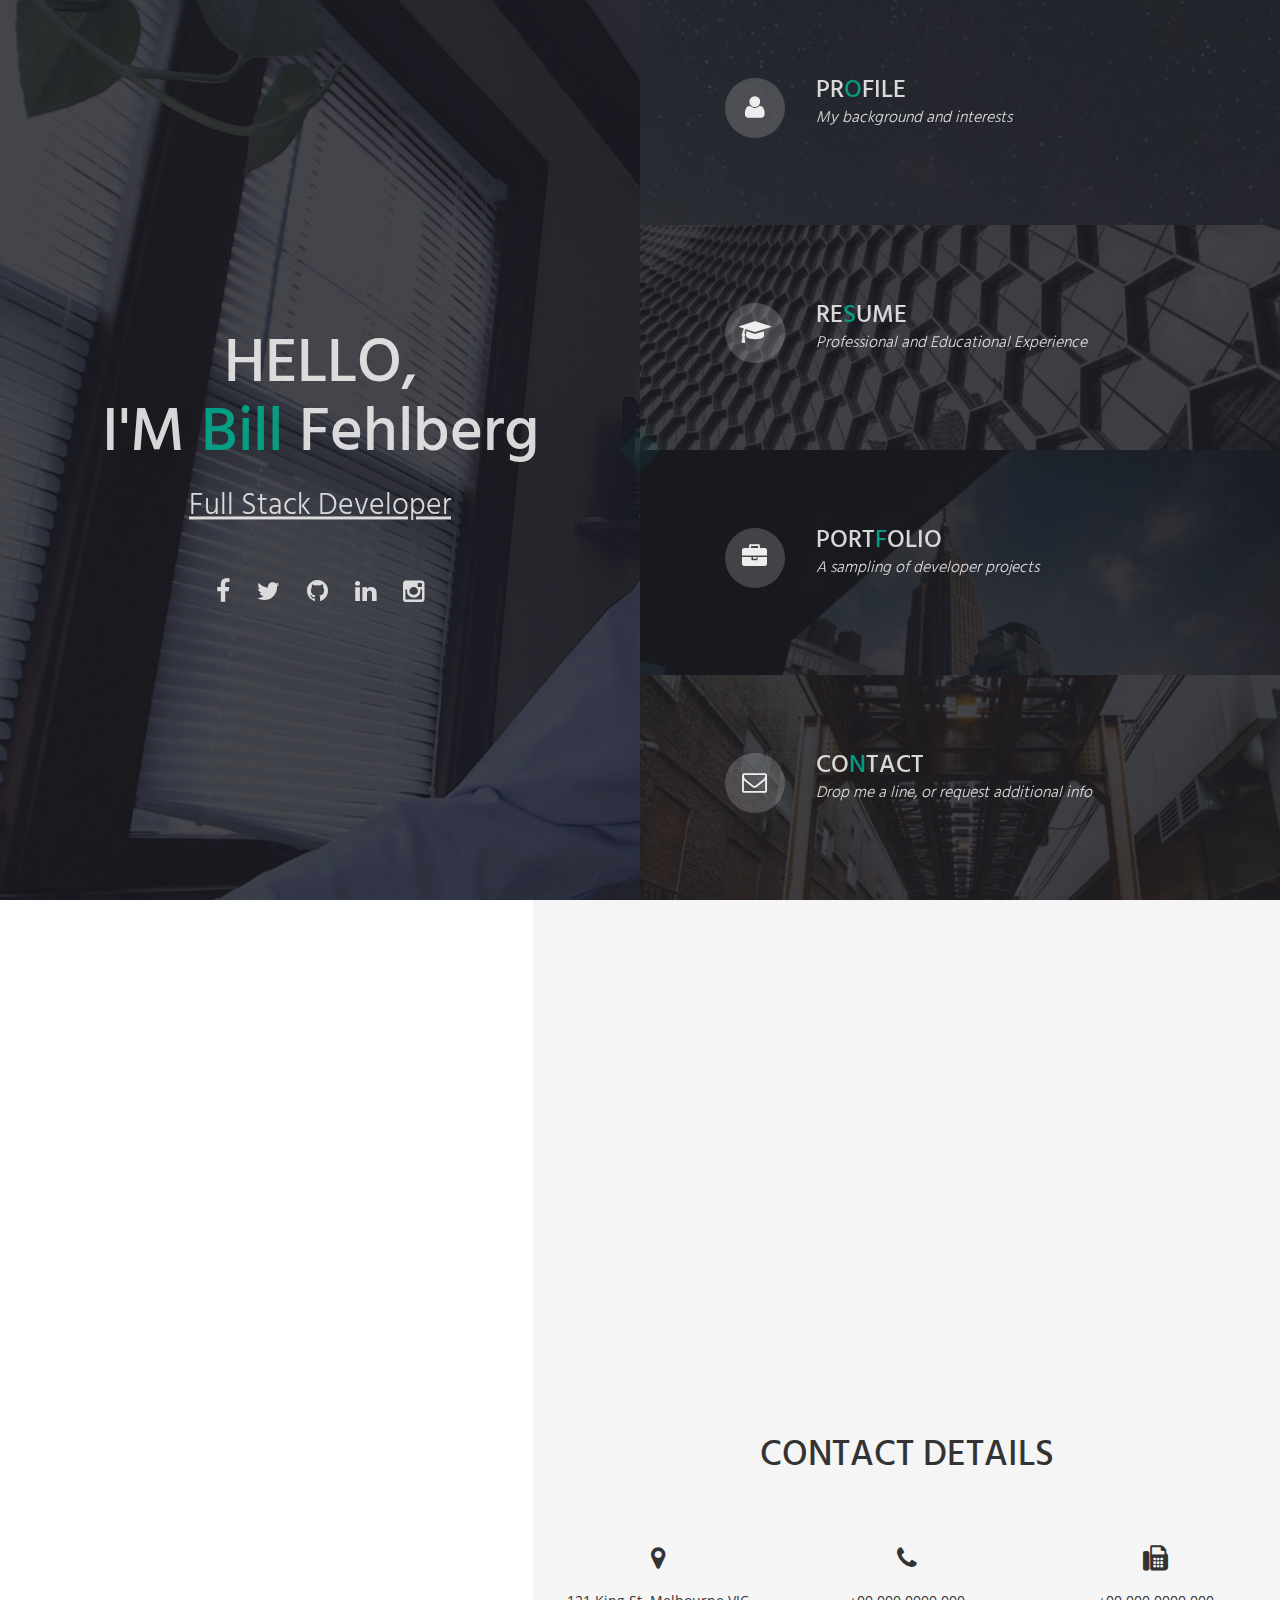
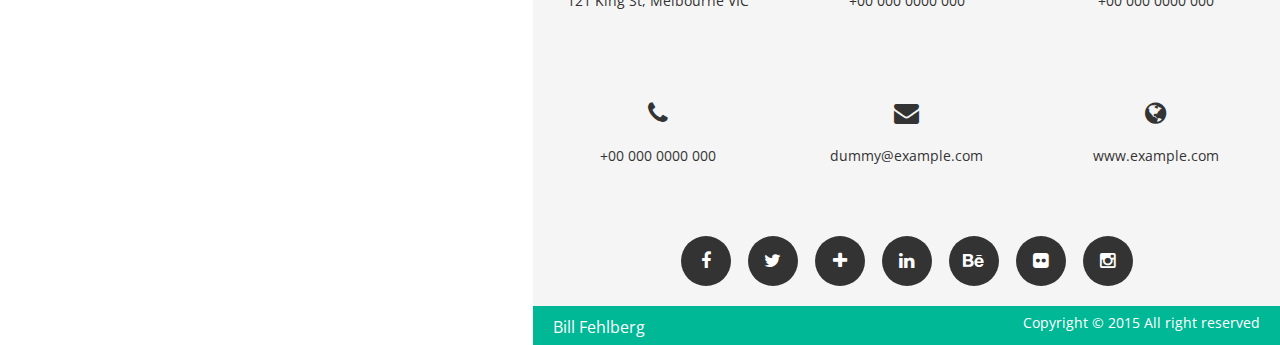
==== commit f444ffe1: "edited" ====
--- a/index.html
+++ b/index.html
@@ -533,9 +533,7 @@
                     
                     <div class="project-controls">
                         <button class="filter" data-filter="all">All</button>
-                        <button class="filter" data-filter="1">Graphic Design</button>
-                        <button class="filter" data-filter="2">Web Designs</button>
-                        <button class="filter" data-filter="3">App Development</button>
+                        
                     </div>
                     
                     <!-- Portfolio Control Buttons [ END ] -->
@@ -546,11 +544,11 @@
                         
                         <div class="col-lg-4 col-md-6 col-sm-4 col-xs-6 filtr-item" data-category="1">
                             <div class="project">
-                                <img src="images/portfolio/thumbs/image_1.jpg" alt="">
+                                <img src="images/portfolio/thumbs/pexels-photo-2043012.jpeg" alt="">
                                 <div class="ovrly">
                                 </div>
                                 <div class="buttons">
-                                    <a href="#" class="fa fa-link"></a>
+                                    <a href="https://sheltered-waters-54649.herokuapp.com/" class="fa fa-link"></a>
                                     <a href="#portfolio-1" class="fa fa-search show-popup"></a>
                                 </div>
                             </div>
@@ -559,106 +557,106 @@
                         <!-- Popup Content -->
                         
                         <div class="pop-up-box" id="portfolio-1">
-                            <img alt="" src="images/portfolio/image_1.jpg" class=" hidden-xs">
+                            <img alt="" src="images/portfolio/img1.png" class=" hidden-xs">
                             <div class="popup-content">
-                                <h3>PROJECT NAME</h3>
+                                <h3>JobSite</h3>
+                                <p>
+                                    Group project utilizing MySQL, Sequelize and Bootstrap to store user information with multiple skills based off a pivot table.
+                                </p>
+                                <a href="https://sheltered-waters-54649.herokuapp.com/">Go To Site</a>
+                            </div>
+                        </div>
+                        
+                        <!-- Single Portfolio Item [ END ] -->
+                        
+                        
+                        
+                        <!-- Portfolio Image -->
+                        
+                        <div class="col-lg-4 col-md-6 col-sm-4 col-xs-6 filtr-item" data-category="2">
+                            <div class="project">
+                                <img src="images/portfolio/img1.png" alt="">
+                                <div class="ovrly">
+                                </div>
+                                <div class="buttons">
+                                    <a href="https://github.com/billfehlberg/Project_2" class="fa fa-link"></a>
+                                    <a href="#portfolio-2" class="fa fa-search show-popup"></a>
+                                </div>
+                            </div>
+                        </div>
+                        
+                        <!-- Popup Content -->
+                        
+                        <div class="pop-up-box" id="portfolio-2">
+                            <img alt="" src="images/portfolio/thumbs/pexels-photo-2043012.jpeg" class=" hidden-xs">
+                            <div class="popup-content">
+                                <h3>JobSite Code</h3>
+                                <p>
+                                        Code for group project utilizing MySQL, Sequelize and Bootstrap to store user information with multiple skills based off a pivot table.
+                                    </p>
+                                <a href="https://github.com/billfehlberg/Project_2">PREVIEW</a>
+                            </div>
+                        </div>
+                        
+                        <!-- Single Portfolio Item [ END ] -->
+                        
+                        
+                        
+                        <!-- Portfolio Image -->
+                        
+                        <div class="col-lg-4 col-md-6 col-sm-4 col-xs-6 filtr-item" data-category="3">
+                            <div class="project">
+                                <img src="images/portfolio/thumbs/pexels-photo-253647.jpeg" alt="">
+                                <div class="ovrly">
+                                </div>
+                                <div class="buttons">
+                                    <a href="https://billfehlberg.github.io/TrainTime/" class="fa fa-link"></a>
+                                    <a href="#portfolio-3" class="fa fa-search show-popup"></a>
+                                </div>
+                            </div>
+                        </div>
+                        
+                        <!-- Popup Content -->
+                        
+                        <div class="pop-up-box" id="portfolio-3">
+                            <img alt="" src="images/portfolio/pexels-photo-325200.jpeg" class=" hidden-xs">
+                            <div class="popup-content">
+                                <h3>Train Tracker</h3>
+                                <p>
+                                    JavaScript project to utilize time.
+                                </p>
+                                <a href="https://billfehlberg.github.io/TrainTime/">PREVIEW</a>
+                            </div>
+                        </div>
+                        
+                        <!-- Single Portfolio Item [ END ] -->
+                        
+                        
+                        
+                        <!-- Portfolio Image -->
+                        
+                        <div class="col-lg-4 col-md-6 col-sm-4 col-xs-6 filtr-item" data-category="1">
+                            <div class="project">
+                                <img src="images/portfolio/thumbs/pexels-photo-1058295.jpeg" alt="">
+                                <div class="ovrly">
+                                </div>
+                                <div class="buttons">
+                                    <a href="https://billfehlberg.github.io/Word-Guess-Game/" class="fa fa-link"></a>
+                                    <a href="#portfolio-4" class="fa fa-search show-popup"></a>
+                                </div>
+                            </div>
+                        </div>
+                        
+                        <!-- Popup Content -->
+                        
+                        <div class="pop-up-box" id="portfolio-4">
+                            <img alt="" src="images/portfolio/pexels-photo-1578445.jpeg" class=" hidden-xs">
+                            <div class="popup-content">
+                                <h3>Gone Fishing</h3>
                                 <p>
                                     Quisque in tempor sapien, et cursus neque. Nunc pulvinar diam ac dapibus mollis. Etiam id iaculis lorem. Donec bibendum volutpat ante, eu consequat nisi suscipit at. Etiam interdum augue dolor, id auctor felis volutpat sed. Phasellus id ex ultrices, tempus leo eget, volutpat diam. In sit amet magna faucibus, molestie nisi in, hendrerit libero. Morbi auctor velit sagittis, elementum lorem eget, imperdiet nisl.
                                 </p>
-                                <a href="#">PREVIEW</a>
-                            </div>
-                        </div>
-                        
-                        <!-- Single Portfolio Item [ END ] -->
-                        
-                        
-                        
-                        <!-- Portfolio Image -->
-                        
-                        <div class="col-lg-4 col-md-6 col-sm-4 col-xs-6 filtr-item" data-category="2">
-                            <div class="project">
-                                <img src="images/portfolio/thumbs/image_2.jpg" alt="">
-                                <div class="ovrly">
-                                </div>
-                                <div class="buttons">
-                                    <a href="#" class="fa fa-link"></a>
-                                    <a href="#portfolio-2" class="fa fa-search show-popup"></a>
-                                </div>
-                            </div>
-                        </div>
-                        
-                        <!-- Popup Content -->
-                        
-                        <div class="pop-up-box" id="portfolio-2">
-                            <img alt="" src="images/portfolio/image_2.jpg" class=" hidden-xs">
-                            <div class="popup-content">
-                                <h3>PROJECT NAME</h3>
-                                <p>
-                                    Quisque in tempor sapien, et cursus neque. Nunc pulvinar diam ac dapibus mollis. Etiam id iaculis lorem. Donec bibendum volutpat ante, eu consequat nisi suscipit at. Etiam interdum augue dolor, id auctor felis volutpat sed. Phasellus id ex ultrices, tempus leo eget, volutpat diam. In sit amet magna faucibus, molestie nisi in, hendrerit libero. Morbi auctor velit sagittis, elementum lorem eget, imperdiet nisl.
-                                </p>
-                                <a href="#">PREVIEW</a>
-                            </div>
-                        </div>
-                        
-                        <!-- Single Portfolio Item [ END ] -->
-                        
-                        
-                        
-                        <!-- Portfolio Image -->
-                        
-                        <div class="col-lg-4 col-md-6 col-sm-4 col-xs-6 filtr-item" data-category="3">
-                            <div class="project">
-                                <img src="images/portfolio/thumbs/image_3.jpg" alt="">
-                                <div class="ovrly">
-                                </div>
-                                <div class="buttons">
-                                    <a href="#" class="fa fa-link"></a>
-                                    <a href="#portfolio-3" class="fa fa-search show-popup"></a>
-                                </div>
-                            </div>
-                        </div>
-                        
-                        <!-- Popup Content -->
-                        
-                        <div class="pop-up-box" id="portfolio-3">
-                            <img alt="" src="images/portfolio/image_3.jpg" class=" hidden-xs">
-                            <div class="popup-content">
-                                <h3>PROJECT NAME</h3>
-                                <p>
-                                    Quisque in tempor sapien, et cursus neque. Nunc pulvinar diam ac dapibus mollis. Etiam id iaculis lorem. Donec bibendum volutpat ante, eu consequat nisi suscipit at. Etiam interdum augue dolor, id auctor felis volutpat sed. Phasellus id ex ultrices, tempus leo eget, volutpat diam. In sit amet magna faucibus, molestie nisi in, hendrerit libero. Morbi auctor velit sagittis, elementum lorem eget, imperdiet nisl.
-                                </p>
-                                <a href="#">PREVIEW</a>
-                            </div>
-                        </div>
-                        
-                        <!-- Single Portfolio Item [ END ] -->
-                        
-                        
-                        
-                        <!-- Portfolio Image -->
-                        
-                        <div class="col-lg-4 col-md-6 col-sm-4 col-xs-6 filtr-item" data-category="1">
-                            <div class="project">
-                                <img src="images/portfolio/thumbs/image_4.jpg" alt="">
-                                <div class="ovrly">
-                                </div>
-                                <div class="buttons">
-                                    <a href="#" class="fa fa-link"></a>
-                                    <a href="#portfolio-4" class="fa fa-search show-popup"></a>
-                                </div>
-                            </div>
-                        </div>
-                        
-                        <!-- Popup Content -->
-                        
-                        <div class="pop-up-box" id="portfolio-4">
-                            <img alt="" src="images/portfolio/image_4.jpg" class=" hidden-xs">
-                            <div class="popup-content">
-                                <h3>PROJECT NAME</h3>
-                                <p>
-                                    Quisque in tempor sapien, et cursus neque. Nunc pulvinar diam ac dapibus mollis. Etiam id iaculis lorem. Donec bibendum volutpat ante, eu consequat nisi suscipit at. Etiam interdum augue dolor, id auctor felis volutpat sed. Phasellus id ex ultrices, tempus leo eget, volutpat diam. In sit amet magna faucibus, molestie nisi in, hendrerit libero. Morbi auctor velit sagittis, elementum lorem eget, imperdiet nisl.
-                                </p>
-                                <a href="#">PREVIEW</a>
+                                <a href="https://billfehlberg.github.io/Word-Guess-Game/">PREVIEW</a>
                             </div>
                         </div>
                         
@@ -674,7 +672,7 @@
                                 <div class="ovrly">
                                 </div>
                                 <div class="buttons">
-                                    <a href="#" class="fa fa-link"></a>
+                                    <a href="https://billfehlberg.github.io/Word-Guess-Game/" class="fa fa-link"></a>
                                     <a href="#portfolio-5" class="fa fa-search show-popup"></a>
                                 </div>
                             </div>
@@ -920,7 +918,7 @@
             <!-- Footer -->
             
             <div class="footer clearfix">
-                <a href="#">JOHN DOE</a>
+                <a href="#">Bill Fehlberg</a>
                 <p>
                     Copyright © 2015 All right reserved
                 </p>
@@ -1078,7 +1076,7 @@
             <!-- ( D ) Footer -->
             
             <div class="footer clearfix">
-                <a href="#">JOHN DOE</a>
+                <a href="#">Bill Fehlberg</a>
                 <p>
                     Copyright © 2015 All right reserved
                 </p>
--- a/css/style.css
+++ b/css/style.css
@@ -1100,7 +1100,7 @@
 /* ( a )  Contact Form */
 
 .contact-page .image-container {
-    background: url(../images/background/contact_image.jpg);
+    background: url(../images/background/pexels-photo-1061588.jpeg);
     background-size: cover;
     background-position: bottom;
 }
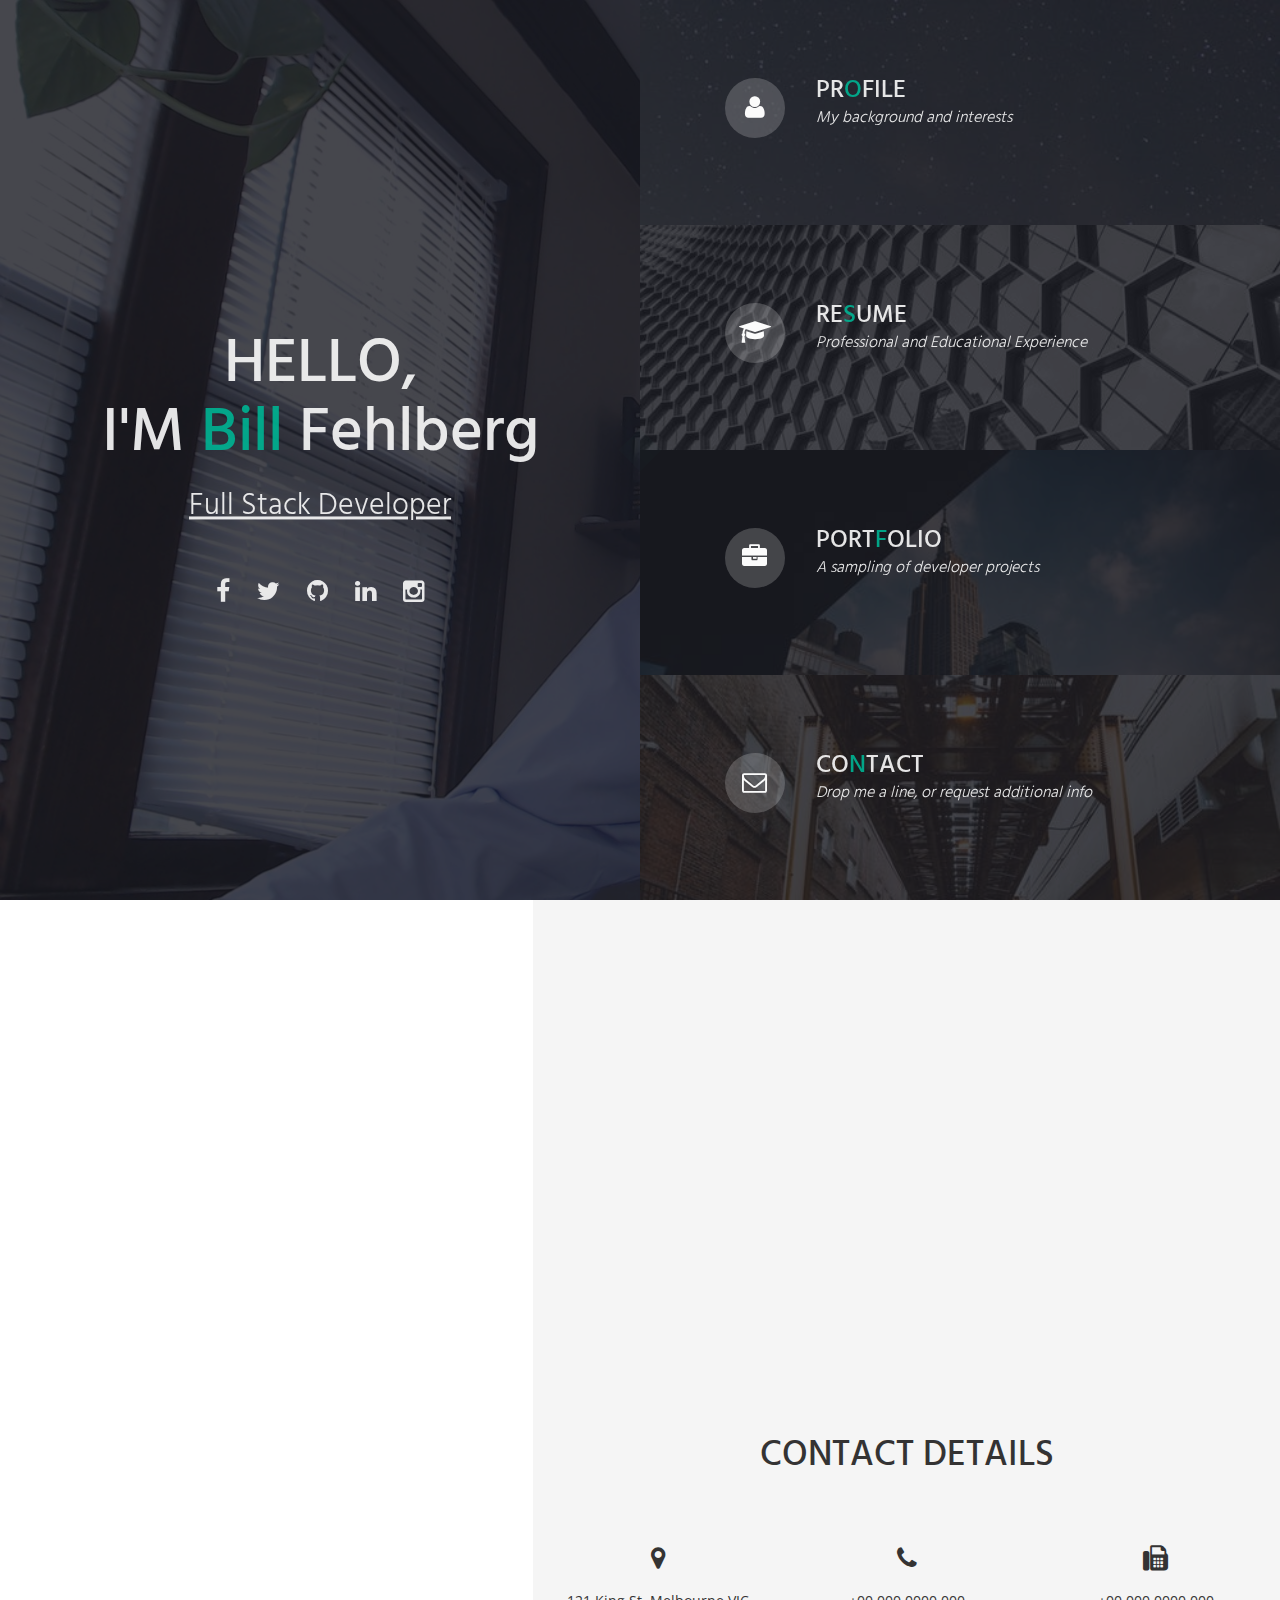
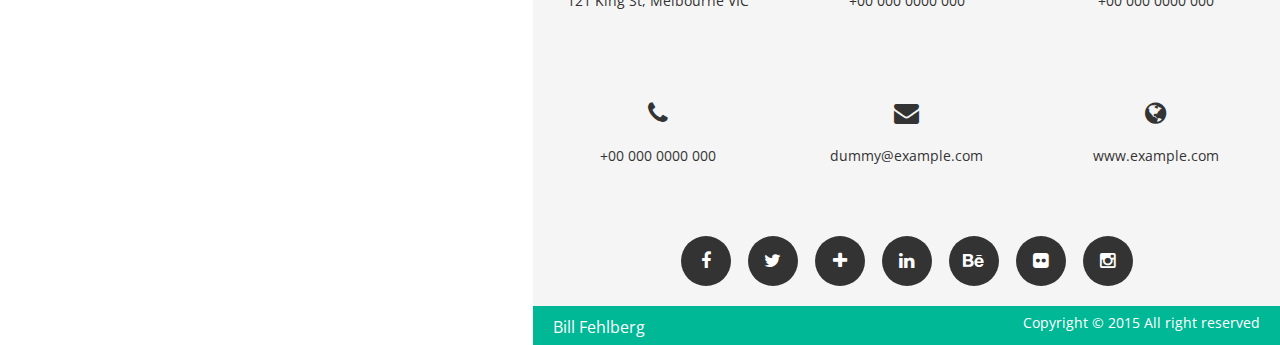
==== commit 933f7426: "clicky add" ====
--- a/index.html
+++ b/index.html
@@ -654,7 +654,7 @@
                             <div class="popup-content">
                                 <h3>Gone Fishing</h3>
                                 <p>
-                                    Quisque in tempor sapien, et cursus neque. Nunc pulvinar diam ac dapibus mollis. Etiam id iaculis lorem. Donec bibendum volutpat ante, eu consequat nisi suscipit at. Etiam interdum augue dolor, id auctor felis volutpat sed. Phasellus id ex ultrices, tempus leo eget, volutpat diam. In sit amet magna faucibus, molestie nisi in, hendrerit libero. Morbi auctor velit sagittis, elementum lorem eget, imperdiet nisl.
+                                    Word guessing game designed to keep track of array values. 
                                 </p>
                                 <a href="https://billfehlberg.github.io/Word-Guess-Game/">PREVIEW</a>
                             </div>
@@ -668,12 +668,12 @@
                         
                         <div class="col-lg-4 col-md-6 col-sm-4 col-xs-6 filtr-item" data-category="2">
                             <div class="project">
-                                <img src="images/portfolio/thumbs/image_5.jpg" alt="">
+                                <img src="images/portfolio/neptune.jpg" alt="">
                                 <div class="ovrly">
                                 </div>
                                 <div class="buttons">
-                                    <a href="https://billfehlberg.github.io/Word-Guess-Game/" class="fa fa-link"></a>
-                                    <a href="#portfolio-5" class="fa fa-search show-popup"></a>
+                                    <a href="https://billfehlberg.github.io/clicky/" class="fa fa-link"></a>
+                                    <a href="https://billfehlberg.github.io/clicky/" class="fa fa-search show-popup"></a>
                                 </div>
                             </div>
                         </div>
@@ -681,13 +681,13 @@
                         <!-- Popup Content -->
                         
                         <div class="pop-up-box" id="portfolio-5">
-                            <img alt="" src="images/portfolio/image_5.jpg" class=" hidden-xs">
+                            <img alt="" src="images/portfolio/earth.jpeg" class=" hidden-xs">
                             <div class="popup-content">
-                                <h3>PROJECT NAME</h3>
+                                <h3>Planet Clicker</h3>
                                 <p>
-                                    Quisque in tempor sapien, et cursus neque. Nunc pulvinar diam ac dapibus mollis. Etiam id iaculis lorem. Donec bibendum volutpat ante, eu consequat nisi suscipit at. Etiam interdum augue dolor, id auctor felis volutpat sed. Phasellus id ex ultrices, tempus leo eget, volutpat diam. In sit amet magna faucibus, molestie nisi in, hendrerit libero. Morbi auctor velit sagittis, elementum lorem eget, imperdiet nisl.
+                                    React App designed to keep track of the state in introduction to components.
                                 </p>
-                                <a href="#">PREVIEW</a>
+                                <a href="https://billfehlberg.github.io/clicky/">PREVIEW</a>
                             </div>
                         </div>
                         
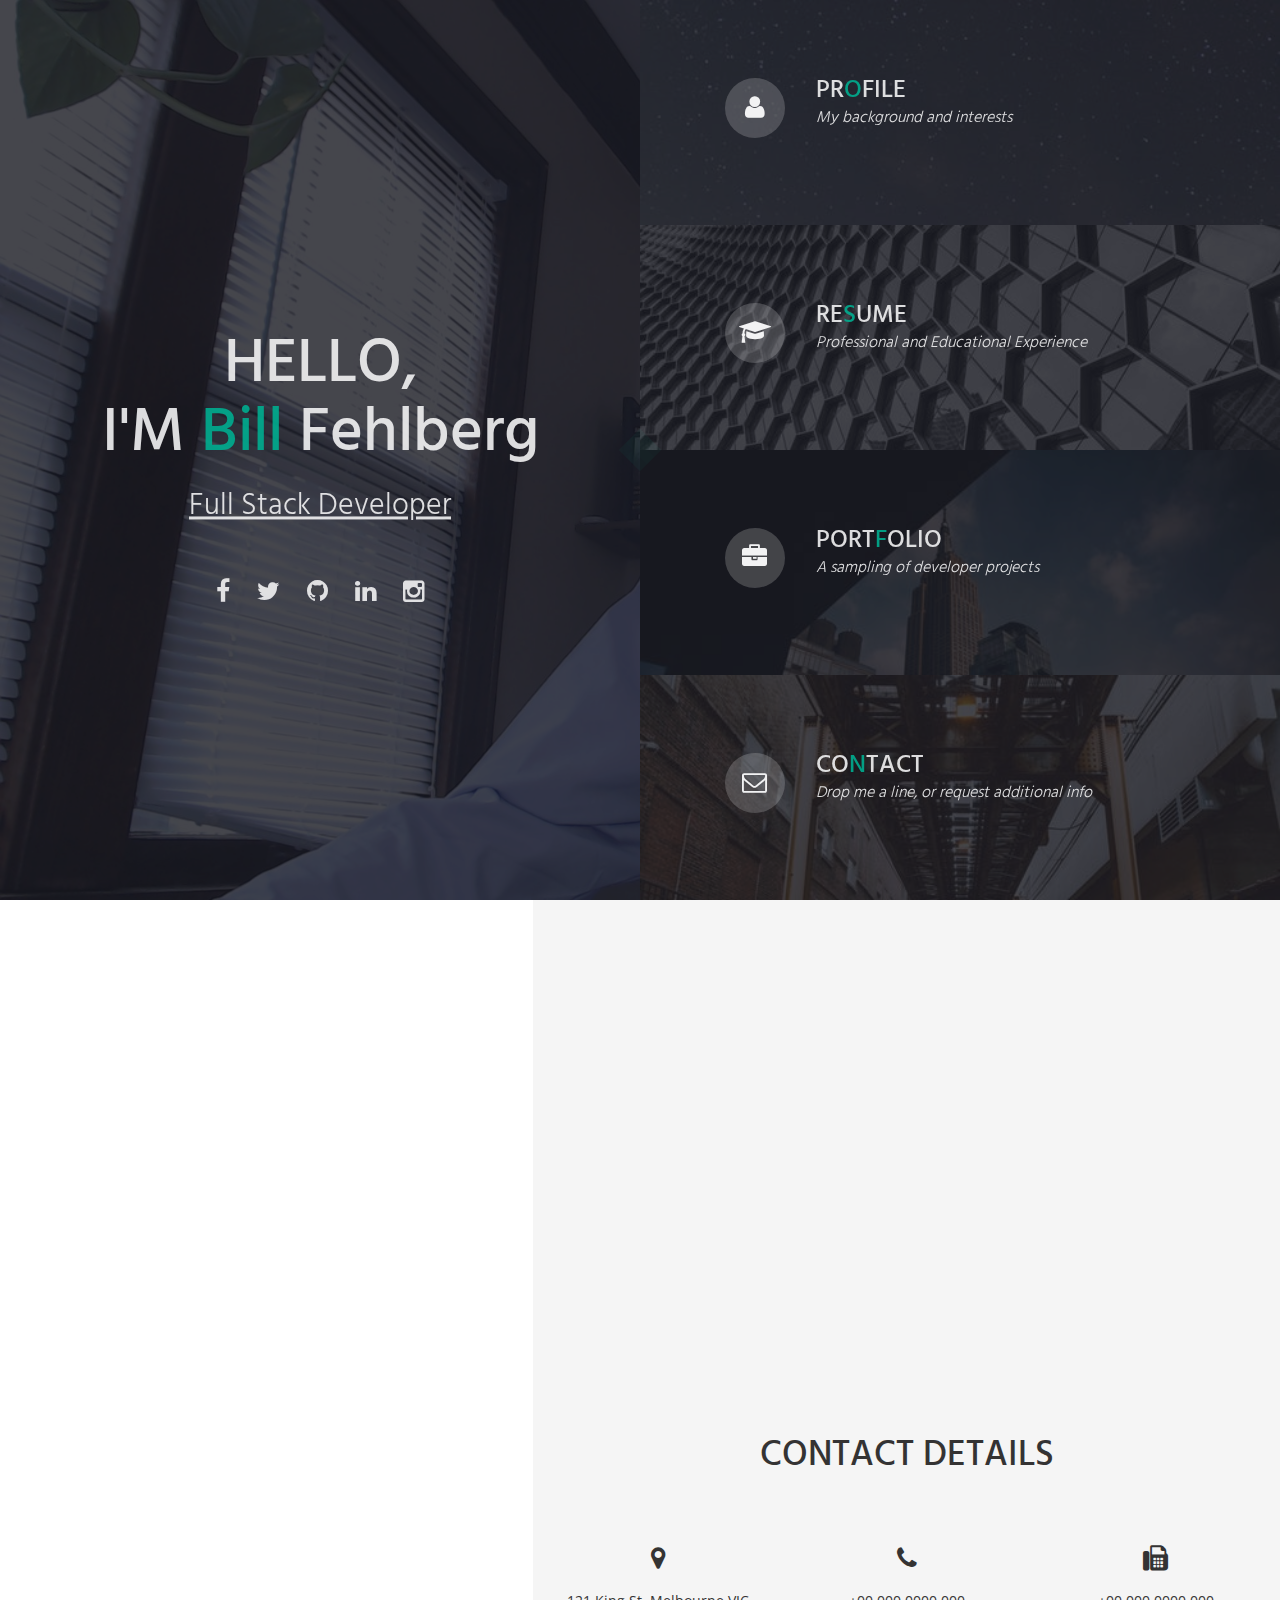
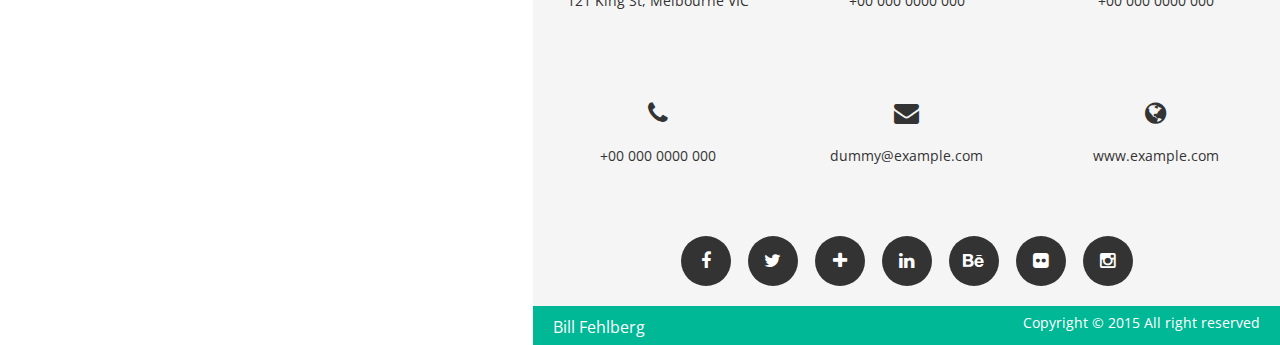
==== commit 0610f6cf: "project 3" ====
--- a/index.html
+++ b/index.html
@@ -699,11 +699,11 @@
                         
                         <div class="col-lg-4 col-md-6 col-sm-4 col-xs-6 filtr-item" data-category="3">
                             <div class="project">
-                                <img src="images/portfolio/thumbs/image_6.jpg" alt="">
+                                <img src="images/portfolio/pexels-photo-1108099.jpeg" alt="">
                                 <div class="ovrly">
                                 </div>
                                 <div class="buttons">
-                                    <a href="#" class="fa fa-link"></a>
+                                    <a href="https://peaceful-journey-21123.herokuapp.com/" class="fa fa-link"></a>
                                     <a href="#portfolio-6" class="fa fa-search show-popup"></a>
                                 </div>
                             </div>
@@ -712,13 +712,13 @@
                         <!-- Popup Content -->
                         
                         <div class="pop-up-box" id="portfolio-6">
-                            <img alt="" src="images/portfolio/image_6.jpg" class=" hidden-xs">
+                            <img alt="" src="images/portfolio/pexels-photo-1851164.jpeg" class=" hidden-xs">
                             <div class="popup-content">
-                                <h3>PROJECT NAME</h3>
+                                <h3>Dinder</h3>
                                 <p>
-                                    Quisque in tempor sapien, et cursus neque. Nunc pulvinar diam ac dapibus mollis. Etiam id iaculis lorem. Donec bibendum volutpat ante, eu consequat nisi suscipit at. Etiam interdum augue dolor, id auctor felis volutpat sed. Phasellus id ex ultrices, tempus leo eget, volutpat diam. In sit amet magna faucibus, molestie nisi in, hendrerit libero. Morbi auctor velit sagittis, elementum lorem eget, imperdiet nisl.
+                                    A React app for dog owners looking for partners based on the dog instead of the breeder name. 
                                 </p>
-                                <a href="#">PREVIEW</a>
+                                <a href="https://peaceful-journey-21123.herokuapp.com/">PREVIEW</a>
                             </div>
                         </div>
                         
